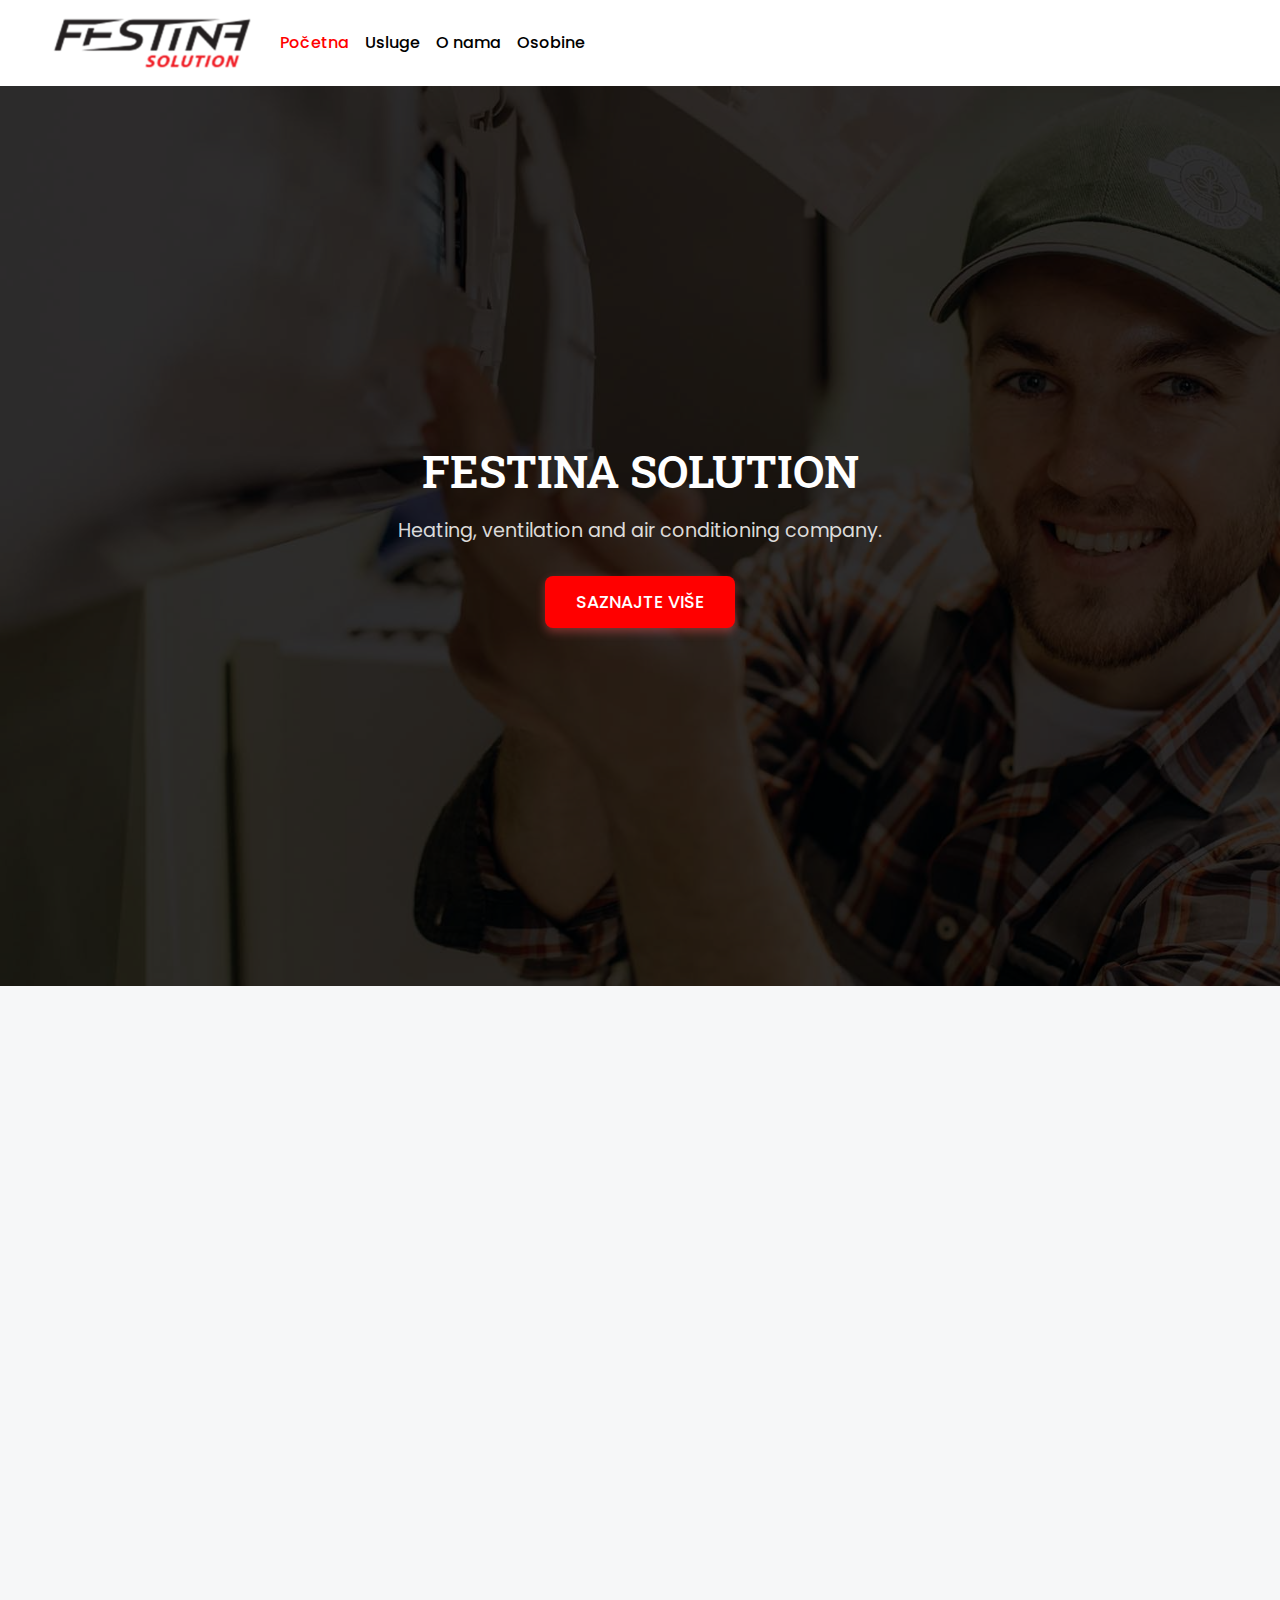
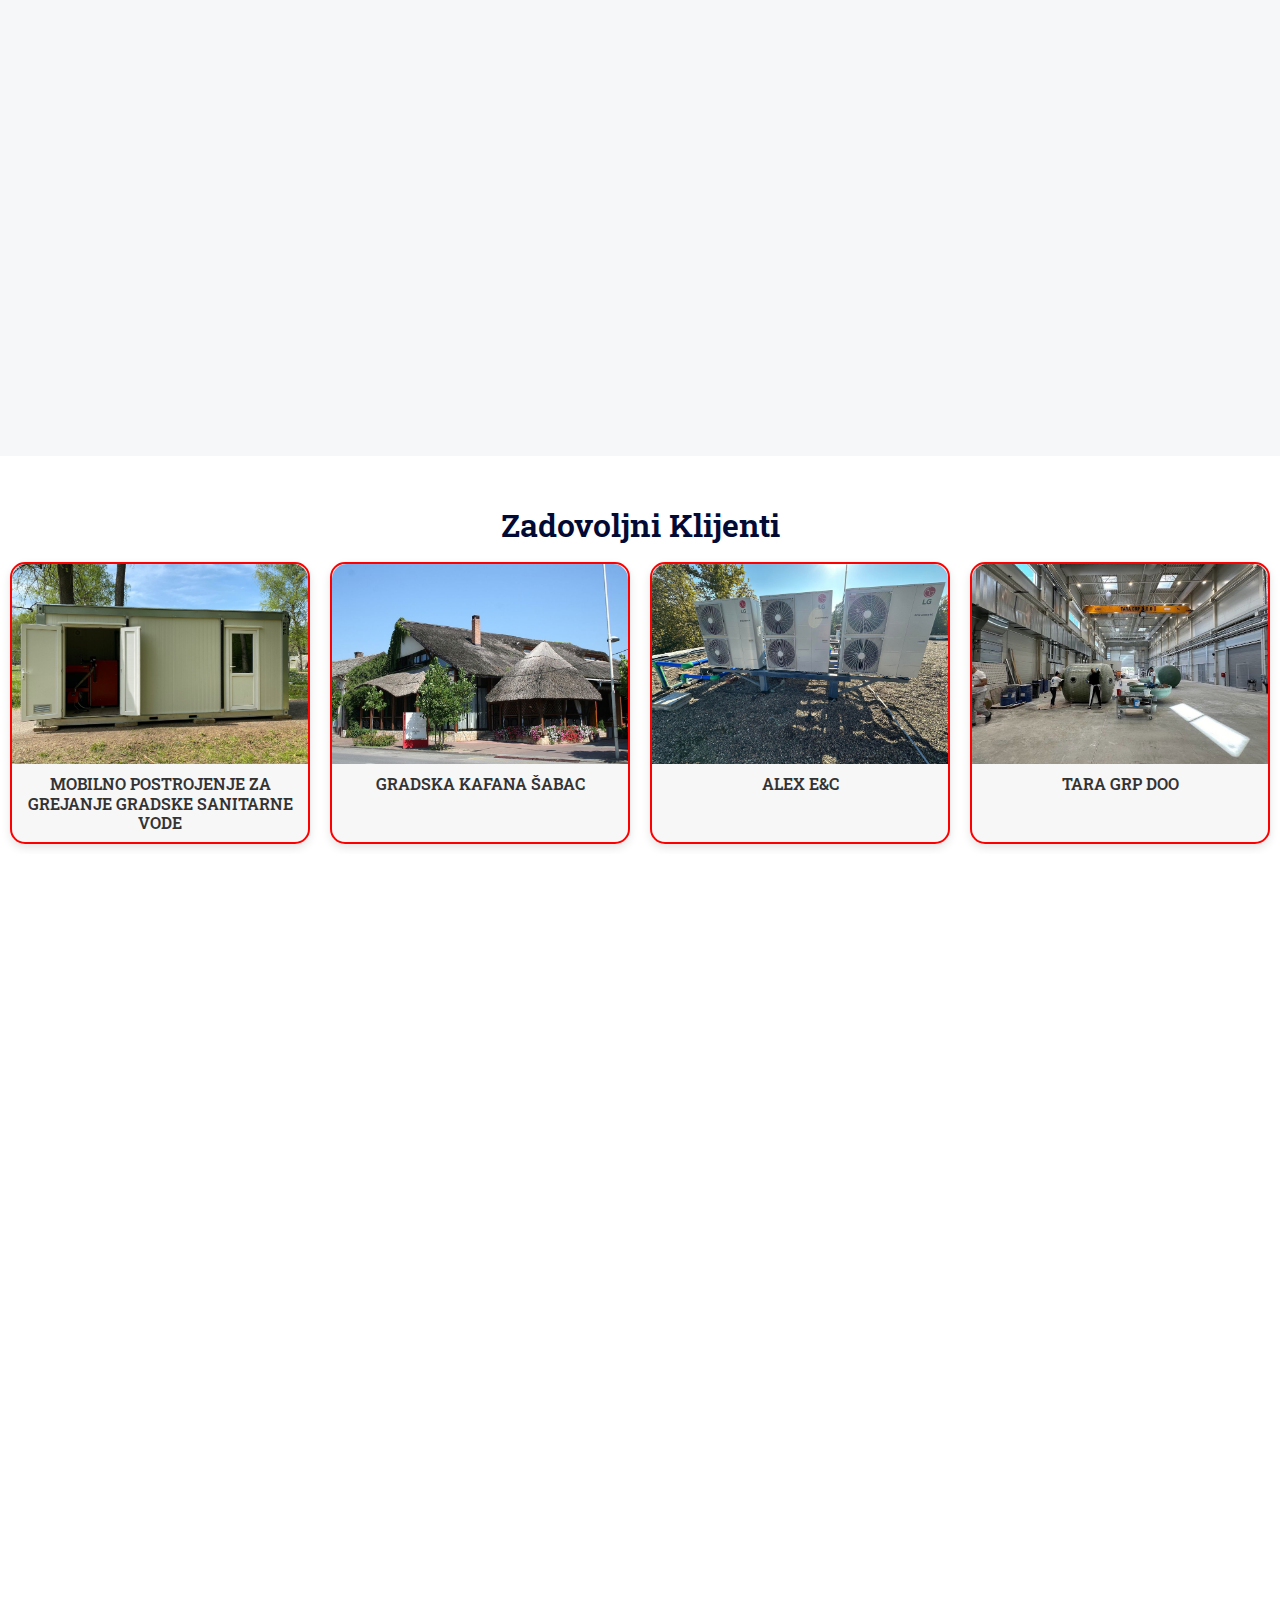
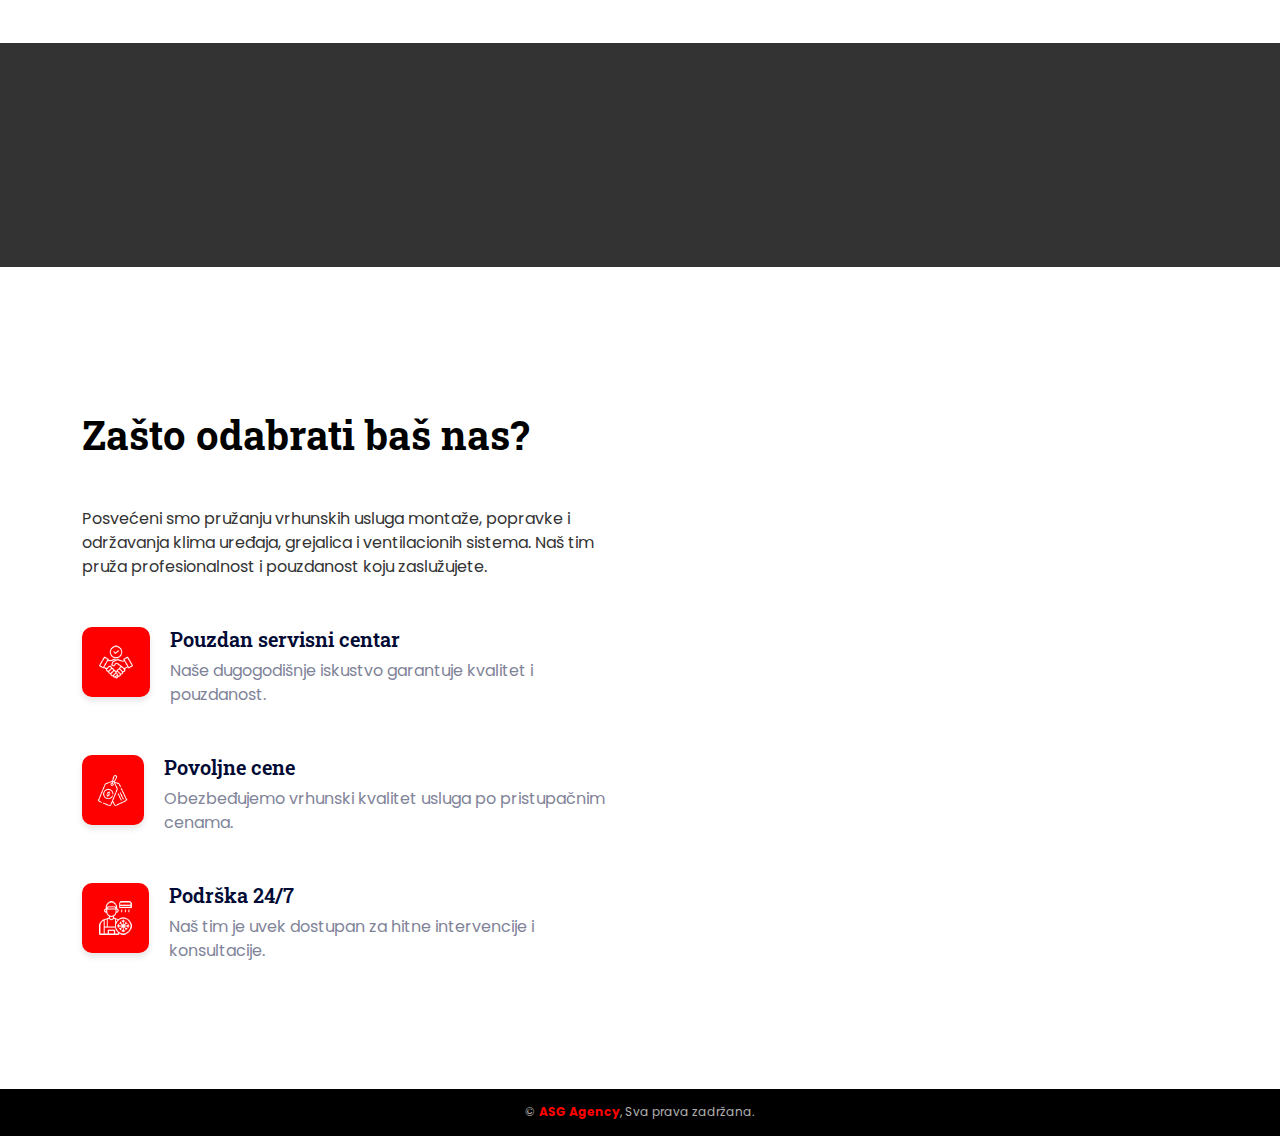
==== index.html @ 416d3323 "Update index.html" ====
<!DOCTYPE html>
<html lang="en">

<head>
    <meta charset="utf-8">
    <title>Festina Solution</title>
    <meta content="width=device-width, initial-scale=1.0" name="viewport">
    <meta content="" name="keywords">
    <meta content="" name="description">

    <!-- Favicon -->
    <link href="img/favicon.ico" rel="icon">

    <!-- Google Web Fonts -->
    <link rel="preconnect" href="https://fonts.googleapis.com">
    <link rel="preconnect" href="https://fonts.gstatic.com" crossorigin>
    <link href="https://fonts.googleapis.com/css2?family=Roboto:wght@400;500;600;700;800;900&display=swap" rel="stylesheet">
    <link href="https://fonts.googleapis.com/css2?family=Roboto+Slab:wght@400;600;800&family=Roboto:wght@400;500;700&display=swap" rel="stylesheet"> 

    <!-- Icon Font Stylesheet -->
    <link href="https://cdnjs.cloudflare.com/ajax/libs/font-awesome/5.10.0/css/all.min.css" rel="stylesheet">
    <link href="https://cdn.jsdelivr.net/npm/bootstrap-icons@1.4.1/font/bootstrap-icons.css" rel="stylesheet">

    <!-- Libraries Stylesheet -->
    <link href="lib/animate/animate.min.css" rel="stylesheet">
    <link href="lib/owlcarousel/assets/owl.carousel.min.css" rel="stylesheet">

    <!-- Customized Bootstrap Stylesheet -->
    <link href="css/bootstrap.min.css" rel="stylesheet">

    <!-- Template Stylesheet -->
    <link href="css/style.css" rel="stylesheet">

    <link rel="stylesheet" href="css/hero.css">

    <link rel="stylesheet" href="css/client.css">

    <link rel="stylesheet" href="css/image-popup.css">
    
</head>

<body>
    <!-- Spinner Start -->
    <div id="spinner" class="show bg-white position-fixed translate-middle w-100 vh-100 top-50 start-50 d-flex align-items-center justify-content-center">
        <div class="spinner-grow text-primary" role="status"></div>
    </div>
    <!-- Spinner End -->

    <!-- Navbar Start -->
    <nav class="navbar navbar-expand-lg bg-white navbar-light sticky-top px-4 px-lg-5">
        <div class="container-fluid">
            <!-- Logotip -->
            <a href="index.html" class="navbar-brand">
                <img src="img/icon/logo.png" alt="Logo">
            </a>
            
            <!-- Dugme za mobilni meni -->
            <button class="navbar-toggler" type="button" data-bs-toggle="collapse" data-bs-target="#navbarCollapse">
                <span class="navbar-toggler-icon"></span>
            </button>
            
            <!-- Navigacija -->
            <div class="collapse navbar-collapse" id="navbarCollapse">
                <ul class="navbar-nav">
                    <li class="nav-item">
                        <a href="index.html" class="nav-link active">Početna</a>
                    </li>
                    <li class="nav-item">
                        <a href="#services" class="nav-link">Usluge</a>
                    </li>
                    <li class="nav-item">
                        <a href="#about" class="nav-link">O nama</a>
                    </li>
                    <li class="nav-item">
                        <a href="#features" class="nav-link">Osobine</a>
                    </li>
                </ul>
            </div>
        </div>
    </nav>
    
    
    
    <!-- Navbar End -->


    <section class="hero">
        <div class="overlay"></div>
        <div class="hero-content">
            <h1 class="animated slideInDown">
                FESTINA SOLUTION
            </h1>
            <p class="animated slideInDown">
                Heating, ventilation and air conditioning company.
            </p>
            <a href="#about" class="btn animated slideInDown">Saznajte više</a>
        </div>
    </section>

    <section id="services" class="py-5 bg-light">

        <!-- Service Start -->
        <div class="container-xxl py-5">
            <div class="container">
                <div class="text-center mx-auto wow fadeInUp" data-wow-delay="0.1s" style="max-width: 500px;">
                    <h1 class="display-6 mb-5">Nudimo profesionalne usluge grejanja i hlađenja</h1>
                </div>
                <div class="row g-4 justify-content-center">
                    <div class="col-lg-4 col-md-6 wow fadeInUp" data-wow-delay="0.1s">
                        <div class="service-item">
                            <img class="img-fluid" src="img/klimatizacija-ventilacija.jpg" alt="">
                            <div class="d-flex align-items-center bg-light">
                                <div class="service-icon flex-shrink-0 bg-primary">
                                    <img class="img-fluid" src="img/icon/icon-01-light.png" alt="">
                                </div>
                                <a class="h4 mx-4 mb-0" href="usluge/grejanjeKlimatizacija/index.html">Klimatizacija, Grejanje i Ventilacija</a>
                            </div>
                        </div>
                    </div>
                    <div class="col-lg-4 col-md-6 wow fadeInUp" data-wow-delay="0.3s">
                        <div class="service-item">
                            <img class="img-fluid" src="img/voda-i-kanalizacija.jpg" alt="">
                            <div class="d-flex align-items-center bg-light">
                                <div class="service-icon flex-shrink-0 bg-primary">
                                    <img class="img-fluid" src="img/icon/icon-04-light.png" alt="">
                                </div>
                                <a class="h4 mx-4 mb-0" href="usluge/vodaKanalizacija/index.html">Voda i Kanalizacija</a>
                            </div>
                        </div>
                    </div>
                    <div class="col-lg-4 col-md-6 wow fadeInUp" data-wow-delay="0.5s">
                        <div class="service-item">
                            <img class="img-fluid" src="img/service-3.jpg" alt="">
                            <div class="d-flex align-items-center bg-light">
                                <div class="service-icon flex-shrink-0 bg-primary">
                                    <img class="img-fluid" src="img/icon/icon-03-light.png" alt="">
                                </div>
                                <a class="h4 mx-4 mb-0" href="usluge/prodajaUgradnjaKlima/index.html">Prodaja i Ugradnja Klima Uredjaja</a>
                            </div>
                        </div>
                    </div>
                    <div class="col-lg-4 col-md-6 wow fadeInUp" data-wow-delay="0.1s">
                        <div class="service-item">
                            <img class="img-fluid" src="img/kernovanje-rupa.jpg" alt="">
                            <div class="d-flex align-items-center bg-light">
                                <div class="service-icon flex-shrink-0 bg-primary">
                                    <img class="img-fluid" src="img/icon/icon-06-light.png" alt="">
                                </div>
                                <a class="h4 mx-4 mb-0" href="usluge/kernovanjeRupa/index.html">Kernovanje Rupa</a>
                            </div>
                        </div>
                    </div>
                    <div class="col-lg-4 col-md-6 wow fadeInUp" data-wow-delay="0.3s">
                        <div class="service-item">
                            <img class="img-fluid" src="img/secenje-betona.jpg" alt="">
                            <div class="d-flex align-items-center bg-light">
                                <div class="service-icon flex-shrink-0 bg-primary">
                                    <img class="img-fluid" src="img/icon/icon-06-light.png" alt="">
                                </div>
                                <a class="h4 mx-4 mb-0" href="usluge/secenjeBetona/index.html">Sečenje Betona</a>
                            </div>
                        </div>
                    </div>
                    <div class="col-lg-4 col-md-6 wow fadeInUp" data-wow-delay="0.5s">
                        <div class="service-item">
                            <img class="img-fluid" src="img/service-6.jpg" alt="">
                            <div class="d-flex align-items-center bg-light">
                                <div class="service-icon flex-shrink-0 bg-primary">
                                    <img class="img-fluid" src="img/icon/icon-05-light.png" alt="">
                                </div>
                                <a class="h4 mx-4 mb-0" href="usluge/servisiPopravke/index.html">Servisi i Popravke</a>
                            </div>
                        </div>
                    </div>
                </div>
            </div>
        </div>
    </section>
    
        <!-- Service End -->


     <!-- Zadovoljni Klijenti - Horizontalni Scroll -->
<section class="client-section">
    <h2 class="client-title">Zadovoljni Klijenti</h2>
    <div class="client-container">
        <div class="client-list">
            <div class="client-card">
                <img src="img/gr-vode.jpg" class="img-fluid" alt="Klijent 1">
                <h5>MOBILNO POSTROJENJE ZA GREJANJE GRADSKE SANITARNE VODE</h5>
                <div class="image-slider-popup">
                    <img src=" img/gr-vode.jpg">
                    <img src=" img/gr-vode-1.jpg">
                    <img src=" img/gr-vode-2.jpg">
                    <img src=" img/gr-vode-3.jpg">
                </div>
            </div>
            <div class="client-card">
                <img src="img/kafana-sabac.jpg" class="img-fluid" alt="Klijent 1">
                <h5>GRADSKA KAFANA ŠABAC</h5>
                <div class="image-slider-popup">
                    <img src=" img/kafana-sabac.jpg">
                    <img src=" img/kafana-sabac-1.jpg">
                    <img src=" img/kafana-sabac-2.jpg">
                    <img src=" img/kafana-sabac-3.jpg">
                </div>
            </div>
            <div class="client-card">
                <img src="img/alex-ec.jpg" class="img-fluid" alt="Klijent 1">
                <h5>ALEX E&C</h5>
                <div class="image-slider-popup">
                    <img src=" img/alex-ec.jpg">
                    <img src=" img/alex-gc-1.jpg">
                    <img src=" img/alex-gc-2.jpg">
                    <img src=" img/alex-gc-3.jpg">
                    <img src=" img/alex-gc-4.jpg">
                </div>
            </div>
            <div class="client-card">
                <img src="img/tara-grp.jpg" class="img-fluid" alt="Klijent 1">
                <h5>TARA GRP DOO</h5>
                <div class="image-slider-popup">
                    <img src=" img/tara-grp.jpg">
                    <img src=" img/tara-grp-1.jpg">
                    <img src=" img/tara-grp-2.jpg">
                    <img src=" img/tara-grp-3.jpg">
                    <img src=" img/tara-grp-4.jpg">
                </div>
            </div>
            <div class="client-card">
                <img src=" klijenti/img/pingvinarijum.jpg" class="img-fluid" alt="Klijent 1">
                <h5>PINGVINARIJUM BEO ZOO VRT</h5>
                <div class="image-slider-popup">
                    <img src=" img/pingvinarijum.jpg">
                    <img src=" img/pingvinarijum-1.jpg">
                    <img src=" img/pingvinarijum-2.jpg">
                    <img src=" img/pingvinarijum-3.jpg">
                </div>
            </div>
            <div class="client-card">
                <img src=" klijenti/img/bazen-lajkovac.jpg" class="img-fluid" alt="Klijent 2">
                <h5>BAZEN LAJKOVAC</h5>
                <div class="image-slider-popup">
                    <img src=" img/bazen-lajkovac.jpg">
                </div>
            </div>
            <div class="client-card">
                <img src=" klijenti/img/alpros.jpg" class="img-fluid" alt="Klijent 3">
                <h5>ALPROS STAMBENI KOMPLEKS</h5>
                <div class="image-slider-popup">
                    <img src=" img/alpros.jpg">
                </div>
            </div>
            <div class="client-card">
                <img src=" klijenti/img/ugostitelji.jpg" class="img-fluid" alt="Klijent 4">
                <h5>VENTILACIJA UGOSTITELJSKIH OBJEKATA</h5>
                <div class="image-slider-popup">
                    <img src=" img/ugostitelji.jpg">
                </div>
            </div>
            <div class="client-card">
                <img src=" klijenti/img/prihvatni-centar.jpg" class="img-fluid" alt="Klijent 5">
                <h5>PRIHVATNI CENTAR BANJA KOVILJAČA</h5>
                <div class="image-slider-popup">
                    <img src=" img/prihvatni-centar.jpg">
                    <img src=" img/prihvatni-centar-1.jpg">
                    <img src=" img/prihvatni-centar-2.jpg">
                </div>
            </div>
            <div class="client-card">
                <img src="img/milan-munjas.jpg" class="img-fluid" alt="Klijent 6">
                <h5>OŠ "MILAN MUNJAS" UB</h5>
                <div class="image-slider-popup">
                    <img src=" img/milan-munjas.jpg">
                    <img src=" img/milan-munjas-1.jpg">
                    <img src=" img/milan-munjas-2.jpg">
                    <img src=" img/milan-munjas-3.jpg">
                </div>
            </div>
            <div class="client-card">
                <img src=" klijenti/img/kosutnjak.jpg" class="img-fluid" alt="Klijent 7">
                <h5>OTVORENO PLIVALIŠTE KOŠUTNJAK</h5>
                <div class="image-slider-popup">
                    <img src=" img/kosutnjak.jpg">
                    <img src=" img/kosutnjak-1.jpg">
                    <img src=" img/kosutnjak-2.jpg">
                    <img src=" img/kosutnjak-3.jpg">
                </div>
            </div>
        </div>
    </div>
</section>

    


    <section id="about" class="py-5">
    <!-- About Start -->
    <div class="container-xxl py-5">
        <div class="container">
            <div class="row g-5 align-items-center">
                <div class="col-lg-6 wow fadeInUp" data-wow-delay="0.5s">
                    <div class="h-100">
                        <h1 class="display-6 mb-5">Dobrodošli u Festina Solution</h1>
                        <div class="row g-4 mb-4">
                            <div class="col-sm-6">
                                <div class="d-flex align-items-center">
                                    <img class="flex-shrink-0 me-3" src="img/icon/icon-07-primary.png" alt="">
                                    <h5 class="mb-0">Stručni tehničari</h5>
                                </div>
                            </div>
                            <div class="col-sm-6">
                                <div class="d-flex align-items-center">
                                    <img class="flex-shrink-0 me-3" src="img/icon/icon-09-primary.png" alt="">
                                    <h5 class="mb-0">Najbolji kvalitet usluga</h5>
                                </div>
                            </div>
                        </div>
                        <p class="mb-4">Sa dugogodišnjim iskustvom i stručnim timom, garantujemo vrhunsku uslugu montaže, popravke i održavanja klima uređaja, grejalica i ventilacionih sistema za vaše potrebe.</p>
                        <div class="border-top mt-4 pt-4">
                            <div class="row">
                                <div class="col-sm-6">
                                    <div class="d-flex align-items-center">
                                        <div class="btn-square">
                                            <i class="fa fa-phone-alt text-white"></i>
                                        </div>
                                        <h5 class="mb-0">+381 64131216545</h5>
                                    </div>
                                </div>
                                <div class="col-sm-6">
                                    <div class="d-flex align-items-center">
                                        <div class="btn-square">
                                            <i class="fa fa-envelope text-white"></i>
                                        </div>
                                        <h5 class="mb-0">festina@gmail.com</h5>
                                    </div>
                                </div>
                            </div>
                        </div>
                        
                        
                        
                    </div>
                </div>
                <div class="col-lg-6">
                    <div class="row g-3">
                        <div class="col-6 text-end">
                            <img class="img-fluid w-75 wow zoomIn" data-wow-delay="0.1s" src="img/about-1.jpg" style="margin-top: 25%;">
                        </div>
                        <div class="col-6 text-start">
                            <img class="img-fluid w-100 wow zoomIn" data-wow-delay="0.3s" src="img/about-2.jpg">
                        </div>
                        <div class="col-6 text-end">
                            <img class="img-fluid w-50 wow zoomIn" data-wow-delay="0.5s" src="img/about-3.jpg">
                        </div>
                        <div class="col-6 text-start">
                            <img class="img-fluid w-75 wow zoomIn" data-wow-delay="0.7s" src="img/about-4.jpg">
                        </div>
                    </div>
                </div>
            </div>
        </div>
    </div>
    </section>
    <!-- About End -->


    <!-- Facts Start -->
    <div class="container-fluid facts my-5 py-5" data-parallax="scroll" data-image-src="img/carousel-1.jpg">
        <div class="container py-5">
            <div class="row g-5">
                <div class="col-sm-6 col-lg-3 wow fadeIn" data-wow-delay="0.1s">
                    <h1 class="display-4 text-white" data-toggle="counter-up">500</h1>
                    <span class="text-primary">Zadovoljnih klijenata</span>
                </div>
                <div class="col-sm-6 col-lg-3 wow fadeIn" data-wow-delay="0.3s">
                    <h1 class="display-4 text-white" data-toggle="counter-up">800 </h1>
                    <span class="text-primary">Uspešno završenih projekata</span>
                </div>
                <div class="col-sm-6 col-lg-3 wow fadeIn" data-wow-delay="0.5s">
                    <h1 class="display-4 text-white" data-toggle="counter-up">15</h1>
                    <span class="text-primary">Godina iskustva</span>
                </div>
                <div class="col-sm-6 col-lg-3 wow fadeIn" data-wow-delay="0.7s">
                    <h1 class="display-4 text-white" data-toggle="counter-up">20</h1>
                    <span class="text-primary">Članova tima</span>
                </div>
            </div>
        </div>
    </div>
    
    <!-- Facts End -->

    <section id="features" class="py-5">

    <!-- Features Start -->
    <div class="container-xxl py-5">
        <div class="container">
            <div class="row g-5">
                <div class="col-lg-6">
                    <h1 id="why-choose-title" class="display-6 mb-5">Zašto odabrati baš nas?</h1>
                    <p class="mb-5">Posvećeni smo pružanju vrhunskih usluga montaže, popravke i održavanja klima uređaja, grejalica i ventilacionih sistema. Naš tim pruža profesionalnost i pouzdanost koju zaslužujete.</p>
                    <div class="d-flex mb-5">
                        <div class="btn-square-custom">
                            <img src="img/icon/icon-08-light.png" alt="">
                        </div>
                        <div>
                            <h5>Pouzdan servisni centar</h5>
                            <span>Naše dugogodišnje iskustvo garantuje kvalitet i pouzdanost.</span>
                        </div>
                    </div>
                    <div class="d-flex mb-5">
                        <div class="btn-square-custom">
                            <img src="img/icon/icon-10-light.png" alt="">
                        </div>
                        <div>
                            <h5>Povoljne cene</h5>
                            <span>Obezbeđujemo vrhunski kvalitet usluga po pristupačnim cenama.</span>
                        </div>
                    </div>
                    <div class="d-flex">
                        <div class="btn-square-custom">
                            <img src="img/icon/icon-06-light.png" alt="">
                        </div>
                        <div>
                            <h5>Podrška 24/7</h5>
                            <span>Naš tim je uvek dostupan za hitne intervencije i konsultacije.</span>
                        </div>
                    </div>
                    
                    
                </div>
                <div class="col-lg-6 wow fadeInUp" data-wow-delay="0.5s">
                    <div class="position-relative rounded overflow-hidden h-100" style="min-height: 400px;">
                        <img class="position-absolute w-100 h-100" src="img/feature.jpg" alt="" style="object-fit: cover;">
                    </div>
                </div>
            </div>
        </div>
    </div>
</section>

    
    <!-- Features End -->

    


    

    <!-- Footer Start -->
    <div class="footer">
        <div class="copyright">
            <span>&copy; <a href="#">ASG Agency</a>, Sva prava zadržana.</span>
        </div>
    </div>
    
    

   
    
    
    
    <!-- Footer End -->

    <!-- JavaScript Libraries -->
    <script src="https://code.jquery.com/jquery-3.4.1.min.js"></script>
    <script src="https://cdn.jsdelivr.net/npm/bootstrap@5.0.0/dist/js/bootstrap.bundle.min.js"></script>
    <script src="lib/wow/wow.min.js"></script>
    <script src="lib/easing/easing.min.js"></script>
    <script src="lib/waypoints/waypoints.min.js"></script>
    <script src="lib/owlcarousel/owl.carousel.min.js"></script>
    <script src="lib/counterup/counterup.min.js"></script>
    <script src="lib/parallax/parallax.min.js"></script>

    <!-- Template Javascript -->
    <script src="js/main.js"></script>
    <script src="js/client.js"></script>
    <script src="js/image-popup.js"></script>
</body>

</html>
---- css/style.css ----
/********** Template CSS **********/
:root {
    --primary: #FF0000;
    /* Crvena iz logotipa */
    --secondary: #000000;
    /* Crna iz logotipa */
    --light: #F7F7F7;
    /* Svetlo siva za kontrast */
    --dark: #333333;
    /* Tamno siva za pozadine */
}

html {
    scroll-behavior: smooth;
}



.back-to-top {
    position: fixed;
    display: none;
    right: 30px;
    bottom: 30px;
    z-index: 99;
}


/*** Spinner ***/
#spinner {
    opacity: 0;
    visibility: hidden;
    transition: opacity .5s ease-out, visibility 0s linear .5s;
    z-index: 99999;
}

#spinner.show {
    transition: opacity .5s ease-out, visibility 0s linear 0s;
    visibility: visible;
    opacity: 1;
}


/*** Button ***/
.btn {
    transition: all 0.3s ease-in-out;
    font-weight: 500;
    /* Umerena težina fonta */
    text-transform: uppercase;
    /* Sva slova velika za profesionalni izgled */
    padding: 10px 20px;
    border-radius: 5px;
    /* Blago zaobljeni uglovi */
}

.btn.btn-primary {
    background-color: #FF0000;
    color: #FFFFFF;
    border: 2px solid #FF0000;
}

.btn.btn-primary:hover {
    background-color: #333333;
    color: #FFFFFF;
    border: 2px solid #333333;
}



/*** Navbar ***/
.navbar {
    background-color: white !important;
    /* Crna boja pozadine */
    color: #FFFFFF;
    /* Bela boja teksta */
}

.navbar .navbar-brand img {
    max-height: 60px;
}
.navbar-nav{
    float: right;
}

.navbar .navbar-nav .nav-link {
    color: black;
    /* Bela boja linkova */
    font-weight: 500;
    transition: color 0.3s ease-in-out;
}

.navbar .navbar-nav .nav-link:hover,
.navbar .navbar-nav .nav-link.active {
    color: var(--primary);
}

.navbar-toggler {
    background-color: var(--primary);
    border: none;
}

.navbar-toggler-icon {
    background-image: url("data:image/svg+xml;charset=utf8,%3Csvg xmlns='http://www.w3.org/2000/svg' viewBox='0 0 30 30'%3E%3Cpath stroke='rgba%281, 1, 1, 1%29' stroke-width='2' d='M4 7h22M4 15h22M4 23h22'/%3E%3C/svg%3E");
}


@media (max-width: 991.98px) {
    .navbar .navbar-brand img {
        max-height: 45px;
    }

    .navbar .navbar-nav {
        margin-top: 20px;
        margin-bottom: 15px;
    }

    .navbar .nav-item .dropdown-menu {
        padding-left: 30px;
    }
}

@media (min-width: 992px) {
    .navbar .nav-item .dropdown-menu {
        display: block;
        border: none;
        margin-top: 0;
        top: 150%;
        right: 0;
        opacity: 0;
        visibility: hidden;
        transition: .5s;
    }

    .navbar .nav-item:hover .dropdown-menu {
        top: 100%;
        visibility: visible;
        transition: .5s;
        opacity: 1;
    }
}

/*** Facts ***/
.facts {
    background: rgba(0, 0, 0, 0.8);
}



.facts h1 {
    color: #df0f0f !important;
    /* Belo za brojeve sa prioritetom */
    text-shadow: 2px 2px 5px rgba(0, 0, 0, 0.5);
    /* Suptilna senka */
    font-weight: bold;
}

.facts span {
    color: #dcdcdc !important;
    /* Svetlosiva za opis sa prioritetom */
    font-size: 1.1rem;
    font-weight: 500;
    text-transform: uppercase;
    /* Bolja profesionalnost */
    letter-spacing: 1px;
}



/*** Header ***/











.page-header {
    background: linear-gradient(rgba(1, 10, 53, .8), rgba(1, 10, 53, .8)), url(../img/carousel-1.jpg) center center no-repeat;
    background-size: cover;
}

.page-header .breadcrumb-item a,
.page-header .breadcrumb-item+.breadcrumb-item::before {
    color: var(--light);
}

.page-header .breadcrumb-item a:hover,
.page-header .breadcrumb-item.active {
    color: var(--primary);
}


/*** Service ***/
/* Stilizacija samo za ikonice u ovoj sekciji */
.container-xxl .service-item .service-icon {
    width: 90px;
    height: 90px;
    display: flex;
    align-items: center;
    justify-content: center;
    background-color: #FF0000 !important;
    /* Crvena boja uz "!important" */
    border-radius: 5px;
    /* Blago zaobljeni uglovi */
    transition: background-color 0.3s ease, transform 0.3s ease;
}

.container-xxl .service-item .service-icon:hover {
    background-color: #D00000 !important;
    /* Tamnija crvena na hover uz "!important" */
    transform: scale(1.05);
}

.container-xxl .service-item .service-icon img {
    max-width: 60px;
    max-height: 60px;
}

.service-item img{
    object-fit: cover;
    width: 100%;
    height:250px
}


/*** Testimonial ***/
.animated.pulse {
    animation-duration: 1.5s;
}

.testimonial-left,
.testimonial-right {
    position: relative;
}

.testimonial-left img,
.testimonial-right img {
    position: absolute;
    border-radius: 70px;
}

.testimonial-left img:nth-child(1),
.testimonial-right img:nth-child(3) {
    width: 70px;
    height: 70px;
    top: 10%;
    left: 50%;
    transform: translateX(-50%);
}

.testimonial-left img:nth-child(2),
.testimonial-right img:nth-child(2) {
    width: 60px;
    height: 60px;
    top: 50%;
    left: 10%;
    transform: translateY(-50%);
}

.testimonial-left img:nth-child(3),
.testimonial-right img:nth-child(1) {
    width: 50px;
    height: 50px;
    bottom: 10%;
    right: 10%;
}

.testimonial-carousel .owl-item img {
    width: 100px;
    height: 100px;
    border-radius: 100px;
}

.testimonial-carousel .owl-nav {
    margin-top: 30px;
    display: flex;
    justify-content: center;
}

.testimonial-carousel .owl-nav .owl-prev,
.testimonial-carousel .owl-nav .owl-next {
    margin: 0 5px;
    width: 45px;
    height: 45px;
    display: flex;
    align-items: center;
    justify-content: center;
    color: #FFFFFF;
    background: var(--primary);
    border-radius: 45px;
    font-size: 22px;
    transition: .5s;
}

.testimonial-carousel .owl-nav .owl-prev:hover,
.testimonial-carousel .owl-nav .owl-next:hover {
    background: var(--secondary);
}









/*** Footer ***/
.footer {
    background-color: #000000 !important;
    /* Crna pozadina */
    color: #FFFFFF !important;
    /* Bela boja za tekst */
    padding: 10px 0 !important;
    /* Manji padding za smanjenje visine */
    text-align: center !important;
    /* Centriran tekst */
    border-top: none !important;
    /* Uklanjanje linije */
}

.footer .copyright {
    background-color: transparent !important;
    /* Transparentna pozadina */
    color: rgba(255, 255, 255, 0.7) !important;
    /* Svetlija bela za tekst */
    padding: 5px 0 !important;
    /* Minimalan padding */
    margin: 0 !important;
    /* Bez margina */
    font-size: 12px !important;
    /* Manji tekst za kompaktan izgled */
    line-height: 1.4 !important;
    /* Smanjena visina linije */
}

.footer a {
    color: #FF0000 !important;
    /* Crvena boja za linkove */
    text-decoration: none !important;
    /* Bez podvlačenja */
    font-weight: bold !important;
    /* Podebljani tekst */
    transition: color 0.3s ease !important;
    /* Efekat prelaza */
}

.footer a:hover {
    color: #FFFFFF !important;
    /* Bela boja na hover */
}







.bg-dark {
    background-color: inherit !important;
    /* Nasleđivanje boje roditelja */
}

.text-center {
    text-align: center !important;
    /* Osiguranje centriranog teksta */
}

.container-fluid {
    max-width: 100% !important;
    padding: 0 !important;
}







/* Glavni naslov */
.display-6 {
    font-weight: bold;
    color: var(--secondary);
    /* Crna boja */
}

/* Sekundarni tekst */
p.mb-4 {
    color: #696969;
    /* Tamnosiva za čitljivost */
    line-height: 1.8;
}

/* Stil za dugmad u sekciji */
.btn-square {
    width: 30px !important;
    height: 30px !important;
    background-color: #FF0000 !important;
    border-radius: 5px !important;
    display: flex !important;
    align-items: center !important;
    justify-content: center !important;
    margin-right: 5px !important;
}



.border-top .btn-square {
    width: 30px;
    height: 30px;
    background-color: #FF0000;
    /* Crvena */
    border-radius: 5px;
    /* Blago zaobljeni uglovi */
    display: flex;
    align-items: center;
    justify-content: center;
    transition: background-color 0.3s ease, transform 0.3s ease;
}




.btn-square:hover {
    background-color: var(--secondary);
    /* Crna na hover */
    transform: scale(1.1);
    /* Lagano povećanje na hover */
}


/* Tekst u sekciji */
h1.text-primary {
    color: var(--primary);
    /* Crvena boja za naslove */
}

.text-secondary {
    color: var(--secondary);
    /* Crna boja za podnaslove */
}

.text-muted {
    color: #6c757d;
    /* Svetlo siva za opisni tekst */
}



.btn-square-custom {
    width: 70px;
    height: 70px;
    background-color: #FF0000;
    /* Crvena iz logotipa */
    display: flex;
    justify-content: center;
    align-items: center;
    border-radius: 10px;
    /* Blago zaobljenje */
    box-shadow: 0 4px 6px rgba(0, 0, 0, 0.1);
    /* Suptilna senka */
    transition: all 0.3s ease-in-out;
    /* Efekat prelaza */
}

.btn-square-custom:hover {
    background-color: #333333;
    /* Tamno siva za hover efekat */
    transform: translateY(-5px);
    /* Blago podizanje na hover */
}

.btn-square-custom img {
    max-width: 50%;
    /* Ikonica prilagođena veličini dugmeta */
}

.text-secondary {
    color: #FF0000;
    /* Crvena boja za naslove */
}

.text-muted {
    color: #333333;
    /* Tamno siva za opisni tekst */
}

h1.display-6:not(.why-choose-title) {
    color: #000000;
    /* Boja za druge naslove osim "Zašto odabrati baš nas?" */
}


p.mb-5 {
    color: #333333;
    /* Tamno siva za opisni tekst ispod naslova */
}

.container-xxl {
    margin-bottom: 30px;
}

.d-flex {
    gap: 20px;
    /* Razmak između dugmadi i teksta */
}

#why-choose-title {
    margin-bottom: 40px;
    /* Više prostora ispod naslova */
}




/* Generalni stilovi */
.carousel-caption {
    top: 0;
    left: 0;
    right: 0;
    bottom: 0;
    display: flex;
    align-items: center;
    justify-content: center;
    text-align: center;
    background: rgba(0, 0, 0, 0.8);
    z-index: 1;
}

.carousel-caption h1 {
    color: #FFFFFF;
    font-weight: bold;
    text-shadow: 2px 2px 5px rgba(0, 0, 0, 0.7);
}

.carousel-caption p {
    color: #DDDDDD;
    text-shadow: 1px 1px 3px rgba(0, 0, 0, 0.5);
}

.carousel-caption .btn-primary {
    background-color: #FF0000;
    border-color: #FF0000;
    color: #FFFFFF;
    border-radius: 5px;
    transition: all 0.3s ease-in-out;
}

.carousel-caption .btn-primary:hover {
    background-color: #333333;
    border-color: #333333;
    color: #FFFFFF;
}

.carousel-control-prev-icon,
.carousel-control-next-icon {
    width: 3rem;
    height: 3rem;
    background-color: rgba(0, 0, 0, 0.5);
    border: 3px solid #FF0000;
    border-radius: 50%;
}

.carousel-control-prev-icon:hover,
.carousel-control-next-icon:hover {
    background-color: #FF0000;
    border-color: #333333;
}

.page-header {
    background: linear-gradient(rgba(1, 10, 53, .8), rgba(1, 10, 53, .8)), url(../img/carousel-1.jpg) center center no-repeat;
    background-size: cover;
}

@media (max-width: 768px) {

    /* Okvir za tekst (caption) */
    #header-carousel .carousel-caption {
        position: absolute;
        bottom: 10%;
        /* Niže pozicioniranje okvira */
        left: 50%;
        transform: translateX(-50%);
        max-width: 80%;
        /* Umanjena širina za skladniji prikaz */
        padding: 10px;
        /* Kompaktan padding */
        background: rgba(0, 0, 0, 0.5);
        /* Zatamnjenje za bolju čitljivost */
        border-radius: 6px;
        /* Zaobljeni uglovi */
        text-align: center;
    }

    /* Naslov u caption-u */
    #header-carousel .carousel-caption h1 {
        font-size: 1.2rem;
        /* Prilagođeni manji font za mobilne */
        line-height: 1.3;
        /* Manji razmak između redova */
        color: #ffffff;
        /* Bela boja za kontrast */
        margin-bottom: 8px;
        /* Manji razmak ispod naslova */
    }

    /* Tekst u caption-u */
    #header-carousel .carousel-caption p {
        font-size: 0.85rem;
        /* Smanjen font za mobilne uređaje */
        margin-bottom: 8px;
        color: #dddddd;
        /* Svetlije siva za čitljivost */
    }

    /* Dugme u caption-u */
    #header-carousel .carousel-caption .btn-primary {
        font-size: 0.8rem;
        /* Manje dugme za mobilne */
        padding: 6px 12px;
        /* Kompaktan padding za dugme */
        border-radius: 4px;
        background-color: #FF0000;
        /* Crvena boja */
        color: #fff;
    }

    /* Slike u carousel-u */
    #header-carousel .carousel-item img {
        max-height: 250px;
        /* Niža visina slike za skladniji prikaz */
        object-fit: cover;
        /* Slika uvek prilagođena dimenzijama */
        width: 100%;
    }

    /* Navigacione strelice */
    #header-carousel .carousel-control-prev-icon,
    #header-carousel .carousel-control-next-icon {
        width: 1.5rem;
        /* Manje strelice za mobilne */
        height: 1.5rem;
        background-color: rgba(0, 0, 0, 0.4);
        /* Diskretna pozadina */
        border-radius: 50%;
    }

    /* Hover efekat na strelicama */
    #header-carousel .carousel-control-prev-icon:hover,
    #header-carousel .carousel-control-next-icon:hover {
        background-color: #FF0000;
        /* Crvena boja na hover */
    }
}
---- css/hero.css ----
@import url('https://fonts.googleapis.com/css2?family=Poppins:wght@300;400;600&display=swap');

* {
    margin: 0;
    padding: 0;
    box-sizing: border-box;
}

body {
    font-family: 'Poppins', sans-serif;
}

.hero {
    position: relative;
    width: 100%;
    height: 100vh;
    background: url('../img/carousel-1.jpg') no-repeat center center/cover;
    display: flex;
    align-items: center;
    justify-content: center;
    text-align: center;
    padding: 20px;
}

.hero .overlay {
    position: absolute;
    top: 0;
    left: 0;
    width: 100%;
    height: 100%;
    background: rgba(0, 0, 0, 0.8); /* Zamračena pozadina */
}

.hero-content {
    position: relative;
    z-index: 1;
    max-width: 700px;
}

.hero h1 {
    font-size: 2.8rem;
    font-weight: 600;
    margin-bottom: 20px;
    animation: fadeInDown 1s ease-in-out;
    color: white;
}

.hero p {
    font-size: 1.2rem;
    margin-bottom: 30px;
    color: rgba(255, 255, 255, 0.85);
    animation: fadeInUp 1s ease-in-out;
}

.hero .btn {
    display: inline-block;
    padding: 12px 30px;
    font-size: 1.1rem;
    color: white;
    background: #ff0000;
    border-radius: 8px;
    text-decoration: none;
    transition: 0.3s;
    box-shadow: 0 4px 10px rgba(255, 90, 95, 0.4);
    position: relative;
    overflow: hidden;
    animation: pulseGlow 1s infinite alternate ease-in-out;
}

/* Efekat pulsirajuće svetlosti */
@keyframes pulseGlow {
    0% {
        box-shadow: 0 0 10px rgba(255, 255, 255, 0.5);
    }
    100% {
        box-shadow: 0 0 20px rgba(255, 255, 255, 0.9), 0 0 30px rgba(255, 255, 255, 0.5);
    }
}

.hero .btn:hover {
    background: #e0474c;
    box-shadow: 0 6px 14px rgba(255, 90, 95, 0.6);
}

/* Animacije */
@keyframes fadeInDown {
    from { opacity: 0; transform: translateY(-50px); }
    to { opacity: 1; transform: translateY(0); }
}

@keyframes fadeInUp {
    from { opacity: 0; transform: translateY(50px); }
    to { opacity: 1; transform: translateY(0); }
}
---- css/client.css ----
.client-section {
    padding: 50px 0;
    text-align: center;
    max-width: 100vw;
    overflow: hidden;
    position: relative;
}

.client-container {
    display: flex;
    align-items: center;
    position: relative;
    max-width: 100%;
    margin: auto;
    overflow-x: auto; /* Omogućava horizontalni scroll */
    white-space: nowrap;
    -webkit-overflow-scrolling: touch;
}

/* Sakrivanje skrola na modernim browserima */
.client-container::-webkit-scrollbar {
    display: none;
}

.client-list {
    display: flex;
    gap: 20px;
    padding: 10px;
}

/* Stilizacija kartica */
.client-card {
    display: inline-block;
    width: 300px;
    background-color: var(--light);
    color: var(--dark);
    border-radius: 15px;
    text-align: center;
    transition: transform 0.3s ease-in-out, box-shadow 0.3s ease-in-out;
    box-shadow: 0px 4px 10px rgba(0, 0, 0, 0.1);
    border: 2px solid var(--primary);
}

/* Prilagođavanje slika */
.client-card img {
    width: 100%;
    height: 200px;
    border-top-left-radius: 15px;
    border-top-right-radius: 15px;
    object-fit: cover;
}

/* Stilizacija teksta - omogućava prelamanje ako je predugačak */
.client-card h5 {
    color: var(--dark);
    font-weight: 600;
    font-size: 1rem;
    text-transform: uppercase;
    margin: 10px 0;
    white-space: normal; /* Omogućava prelamanje teksta */
    word-wrap: break-word;
}

/* Hover efekat */
.client-card:hover {
    transform: scale(1.05);
    box-shadow: 0px 6px 15px rgba(0, 0, 0, 0.2);
}

/* Responsivnost za manje ekrane */
@media (max-width: 768px) {
    .client-card {
        width: 280px;
    }
    .client-card img {
        height: 150px;
    }
    .client-card h5 {
        font-size: 0.85rem;
    }
}

@media (max-width: 480px) {
    .client-card {
        width: 280px;
    }
    .client-card img {
        height: 220px;
    }
    .client-card h5 {
        font-size: 0.75rem;
    }
}
---- css/image-popup.css ----
/* Popup pozadina (fullscreen) */
.image-popup {
    position: fixed;
    top: 0;
    left: 0;
    width: 100vw;
    height: 100vh;
    background: rgba(0, 0, 0, 0.8);
    display: flex;
    align-items: center;
    justify-content: center;
    z-index: 10000000;
    opacity: 0;
    visibility: hidden;
    transition: opacity 0.3s ease-in-out;
}

.image-slider-popup{
    display: none;
}

/* Aktivni popup */
.image-popup.active {
    opacity: 1;
    visibility: visible;
}

/* Sadrzaj unutar popupa */
.popup-content {
    position: relative;
    width: 80%;
    max-width: 900px;
    display: flex;
    align-items: center;
    justify-content: center;
    overflow: hidden;
}

/* Slike u slideru */
.popup-content img {
    max-width: 100%;
    max-height: 90vh;
    display: none;
    object-fit: contain;
}

/* Prikazuje aktivnu sliku */
.popup-content img.active {
    display: block;
}

/* Dugme za zatvaranje */
.close-btn {
    position: absolute;
    top: 25px;
    right: 20px;
    font-size: 30px;
    color: white;
    cursor: pointer;
    background: none;
    border: none;
    outline: none;
    font-weight: bold;
    z-index: 10000001;
}

/* Strelice za navigaciju */
.prev-btn, .next-btn {
    position: absolute;
    top: 50%;
    transform: translateY(-50%);
    font-size: 40px;
    color: white;
    cursor: pointer;
    background: none;
    border: none;
    outline: none;
    padding: 10px;
    font-weight: bold;
}

.prev-btn {
    left: 10px;
}

.next-btn {
    right: 10px;
}

/* Responsivnost */
@media (max-width: 768px) {
    .popup-content {
        width: 90%;
    }

    .prev-btn, .next-btn {
        font-size: 30px;
        z-index: 10000001;
    }

    .close-btn {
        font-size: 25px;
        
    }
}
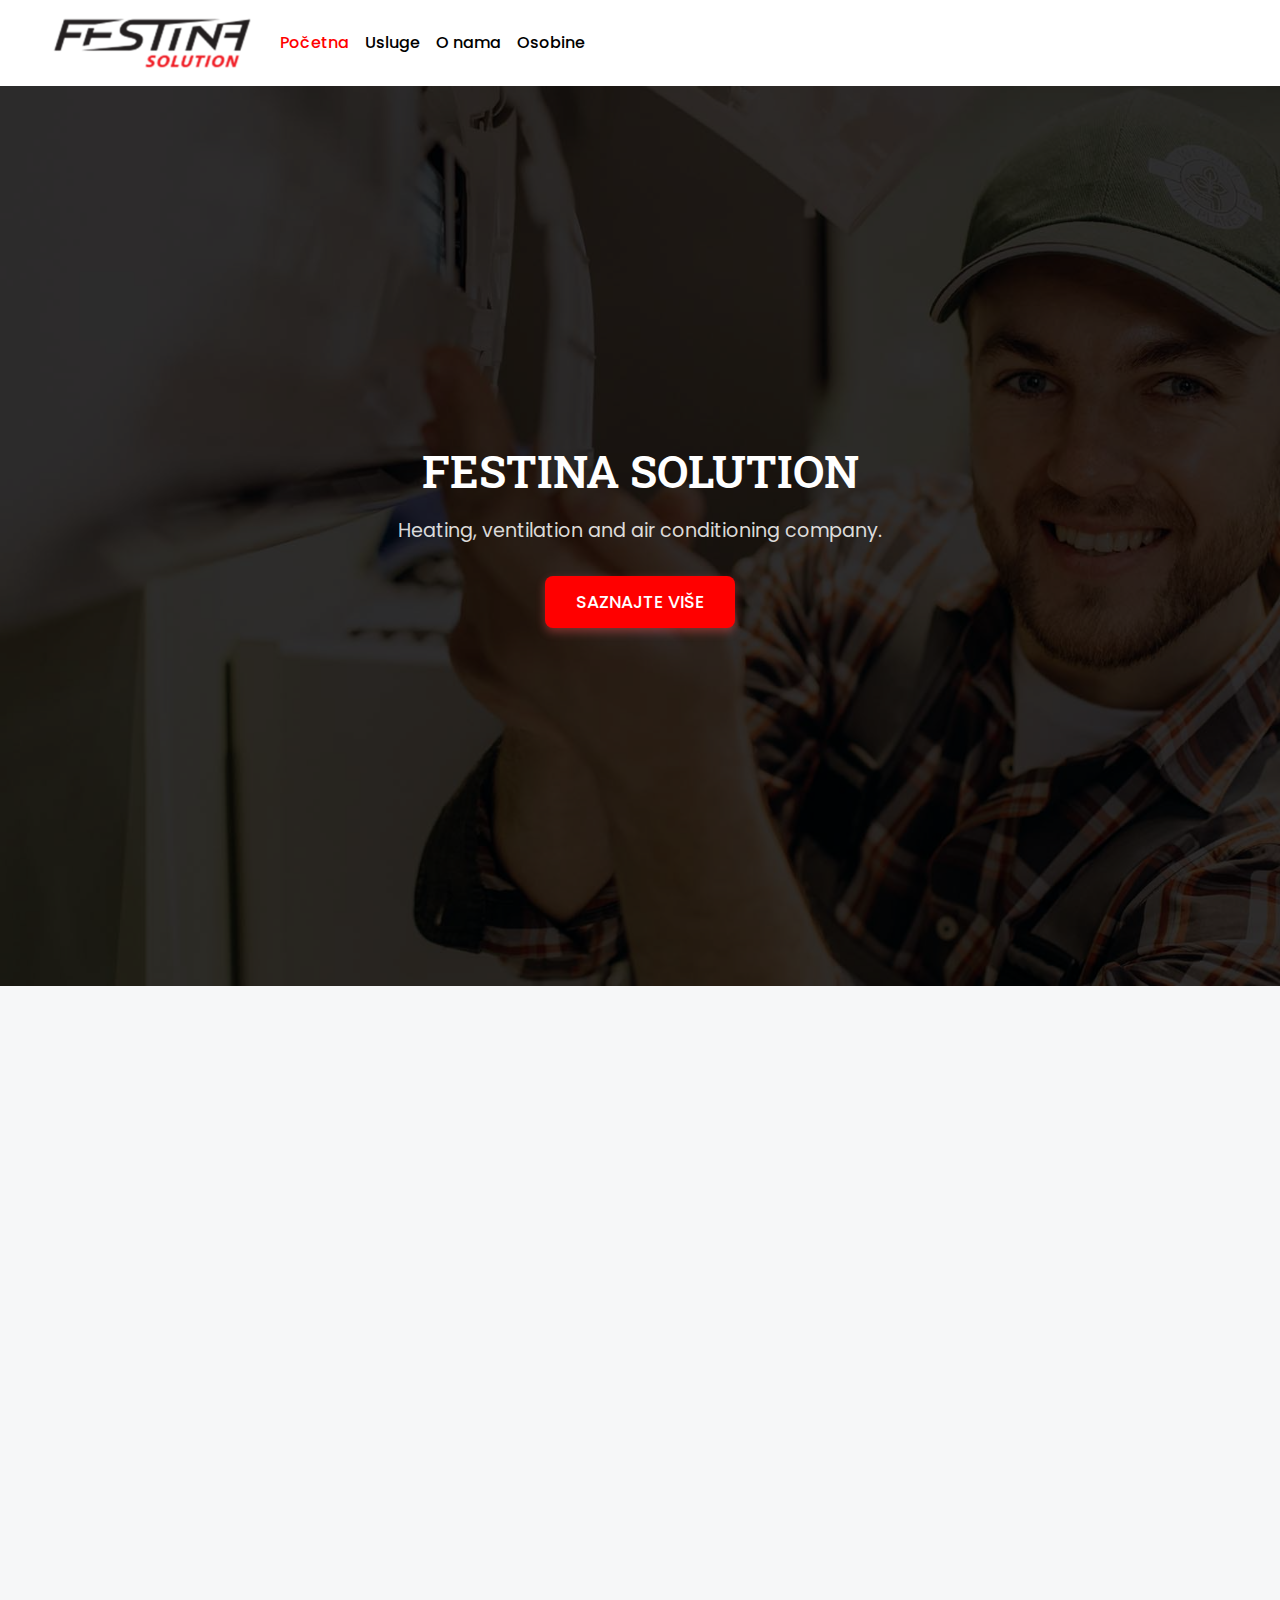
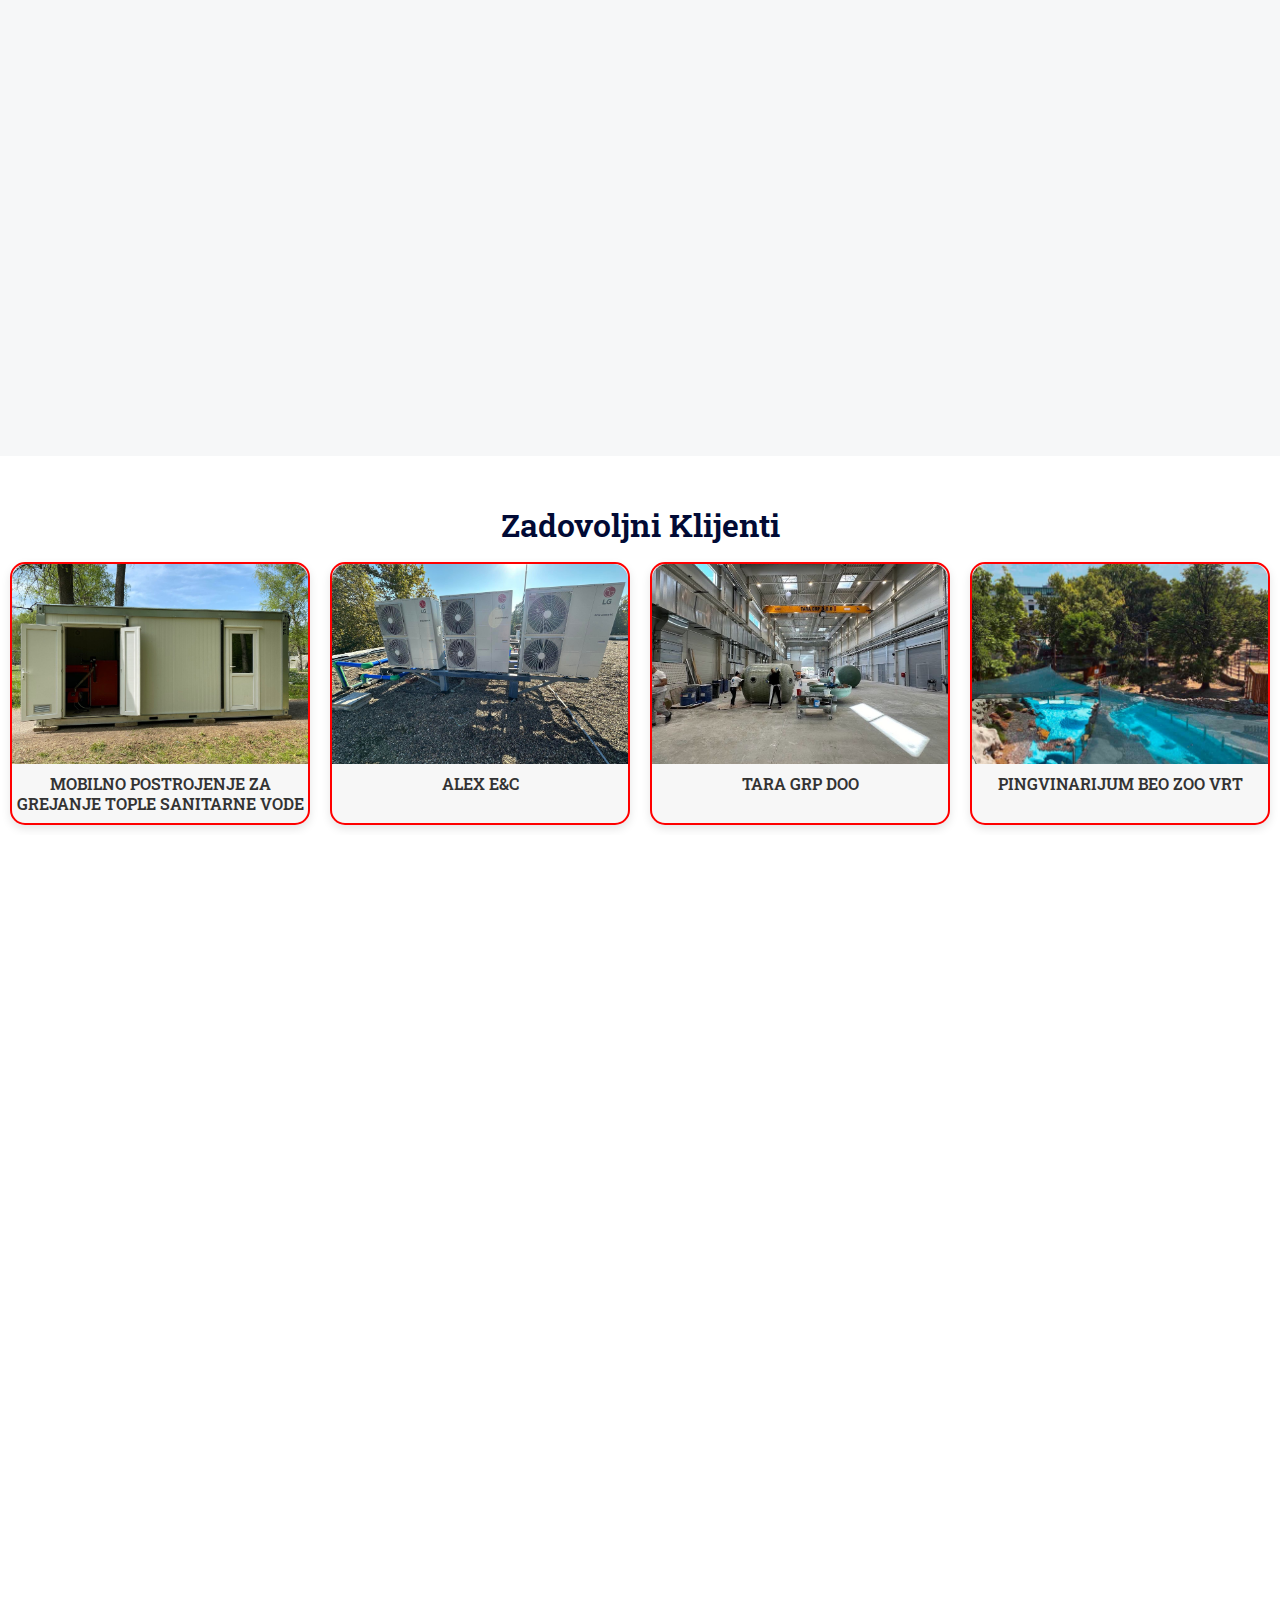
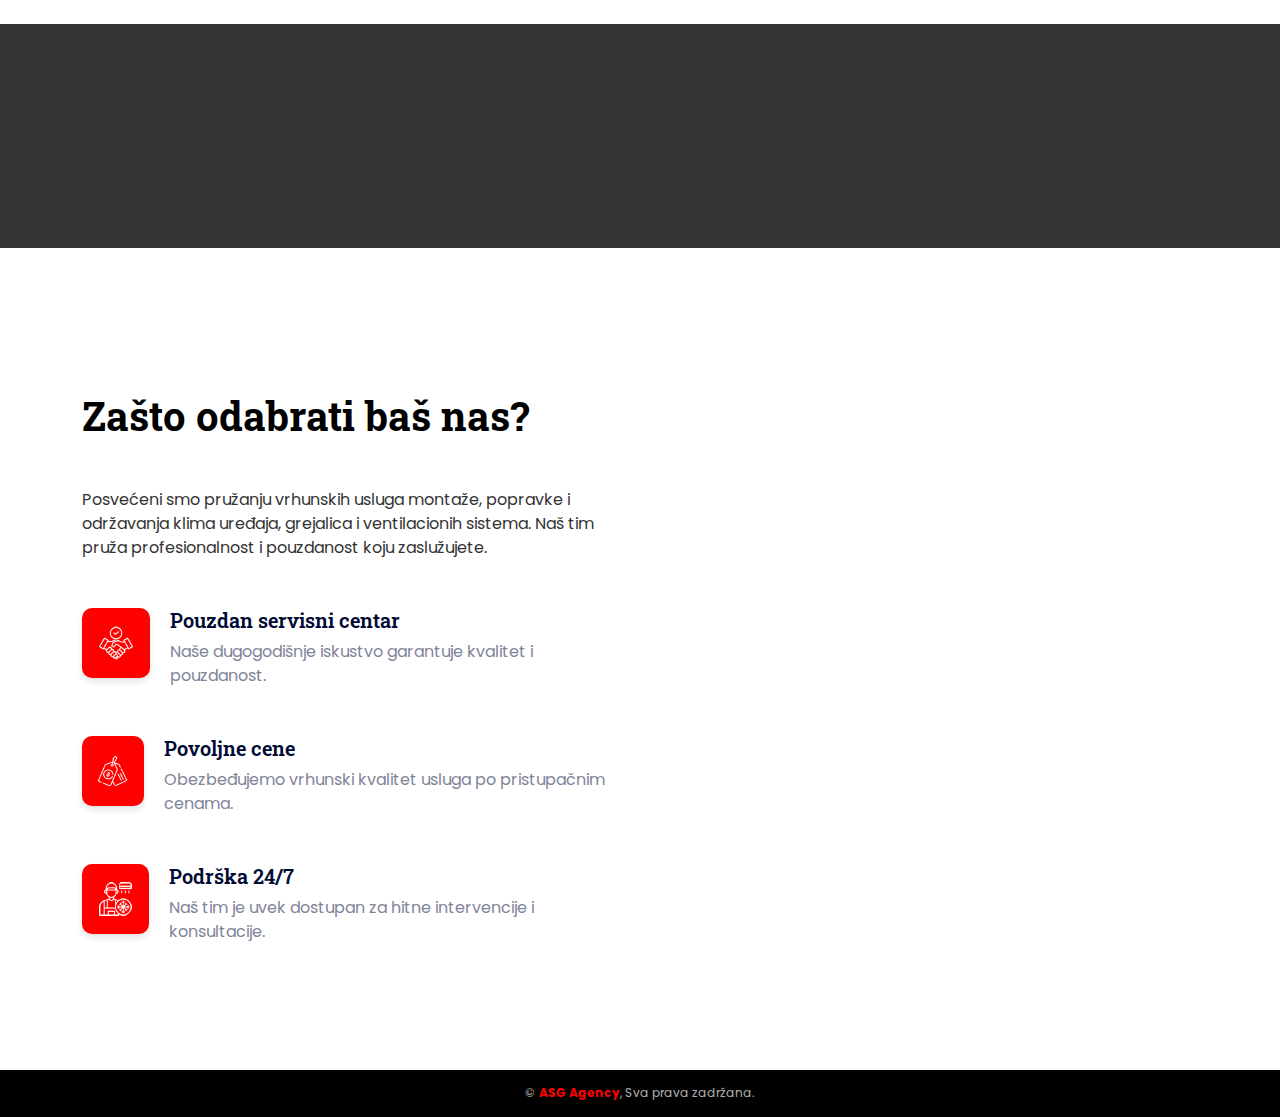
==== commit 3d0f5477: "najnovije" ====
--- a/index.html
+++ b/index.html
@@ -146,18 +146,18 @@
                                 <div class="service-icon flex-shrink-0 bg-primary">
                                     <img class="img-fluid" src="img/icon/icon-06-light.png" alt="">
                                 </div>
-                                <a class="h4 mx-4 mb-0" href="usluge/kernovanjeRupa/index.html">Kernovanje Rupa</a>
+                                <a class="h4 mx-4 mb-0" href="usluge/kernovanjeRupa/index.html">Kernovanje Rupa i Sečenje Betona</a>
                             </div>
                         </div>
                     </div>
                     <div class="col-lg-4 col-md-6 wow fadeInUp" data-wow-delay="0.3s">
                         <div class="service-item">
-                            <img class="img-fluid" src="img/secenje-betona.jpg" alt="">
+                            <img class="img-fluid" src="img/filtracija.jpg" alt="">
                             <div class="d-flex align-items-center bg-light">
                                 <div class="service-icon flex-shrink-0 bg-primary">
                                     <img class="img-fluid" src="img/icon/icon-06-light.png" alt="">
                                 </div>
-                                <a class="h4 mx-4 mb-0" href="usluge/secenjeBetona/index.html">Sečenje Betona</a>
+                                <a class="h4 mx-4 mb-0" href="usluge/filteriVazduha/index.html">Filtracija Vazduha i Vode</a>
                             </div>
                         </div>
                     </div>
@@ -187,22 +187,12 @@
         <div class="client-list">
             <div class="client-card">
                 <img src="img/gr-vode.jpg" class="img-fluid" alt="Klijent 1">
-                <h5>MOBILNO POSTROJENJE ZA GREJANJE GRADSKE SANITARNE VODE</h5>
+                <h5>MOBILNO POSTROJENJE ZA GREJANJE TOPLE SANITARNE VODE</h5>
                 <div class="image-slider-popup">
                     <img src=" img/gr-vode.jpg">
                     <img src=" img/gr-vode-1.jpg">
                     <img src=" img/gr-vode-2.jpg">
                     <img src=" img/gr-vode-3.jpg">
-                </div>
-            </div>
-            <div class="client-card">
-                <img src="img/kafana-sabac.jpg" class="img-fluid" alt="Klijent 1">
-                <h5>GRADSKA KAFANA ŠABAC</h5>
-                <div class="image-slider-popup">
-                    <img src=" img/kafana-sabac.jpg">
-                    <img src=" img/kafana-sabac-1.jpg">
-                    <img src=" img/kafana-sabac-2.jpg">
-                    <img src=" img/kafana-sabac-3.jpg">
                 </div>
             </div>
             <div class="client-card">
@@ -256,6 +246,10 @@
                 <h5>VENTILACIJA UGOSTITELJSKIH OBJEKATA</h5>
                 <div class="image-slider-popup">
                     <img src=" img/ugostitelji.jpg">
+                    <img src="../../klijenti/img/kafana-sabac.jpg">
+                             <img src="../../klijenti/img/kafana-sabac-1.jpg">
+                             <img src="../../klijenti/img/kafana-sabac-2.jpg">
+                             <img src="../../klijenti/img/kafana-sabac-3.jpg">
                 </div>
             </div>
             <div class="client-card">
@@ -324,7 +318,9 @@
                                         <div class="btn-square">
                                             <i class="fa fa-phone-alt text-white"></i>
                                         </div>
-                                        <h5 class="mb-0">+381 64131216545</h5>
+                                        <h5 class="mb-0">
+                                            <a href="tel:+381653089899" class="text-dark text-decoration-none">+381 65 308 9899</a>
+                                        </h5>
                                     </div>
                                 </div>
                                 <div class="col-sm-6">
@@ -332,11 +328,14 @@
                                         <div class="btn-square">
                                             <i class="fa fa-envelope text-white"></i>
                                         </div>
-                                        <h5 class="mb-0">festina@gmail.com</h5>
+                                        <h5 class="mb-0">
+                                            <a href="mailto:office@festina.rs" class="text-dark text-decoration-none">office@festina.rs</a>
+                                        </h5>
                                     </div>
                                 </div>
                             </div>
                         </div>
+                        
                         
                         
                         
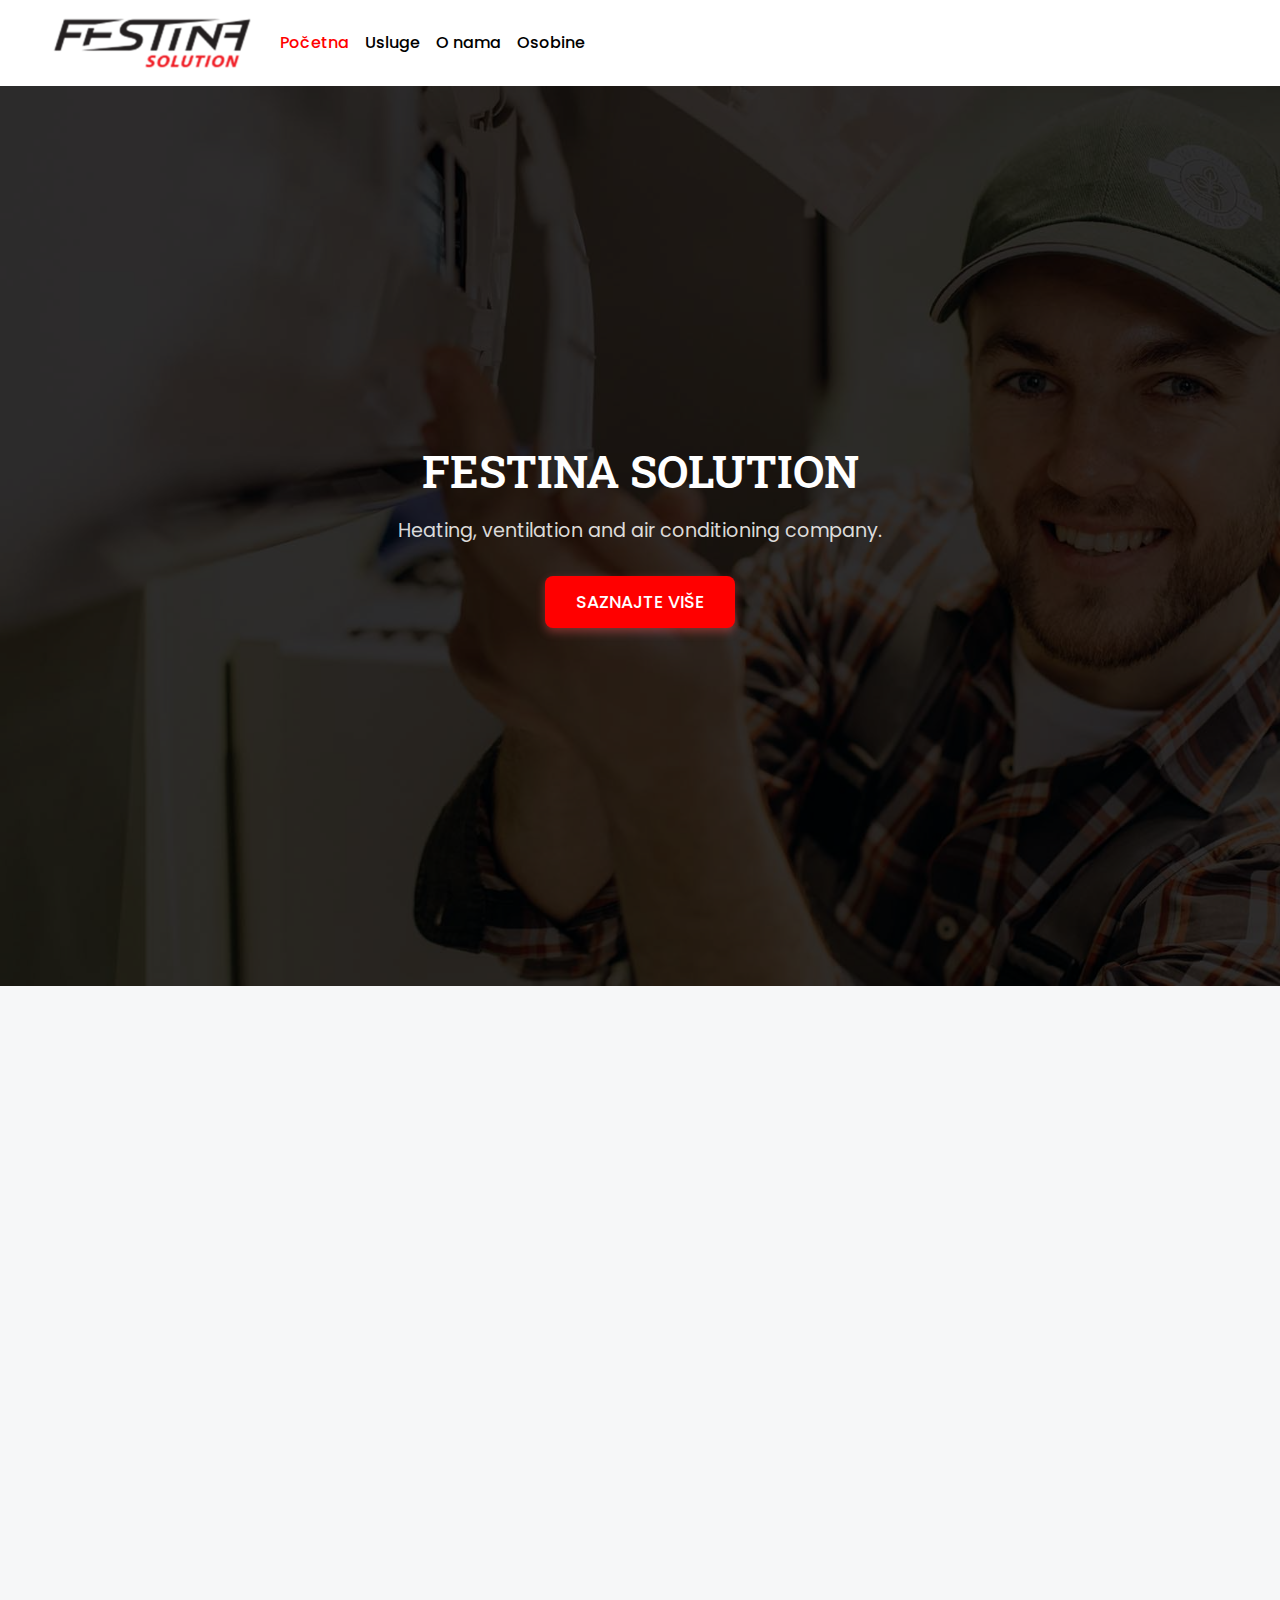
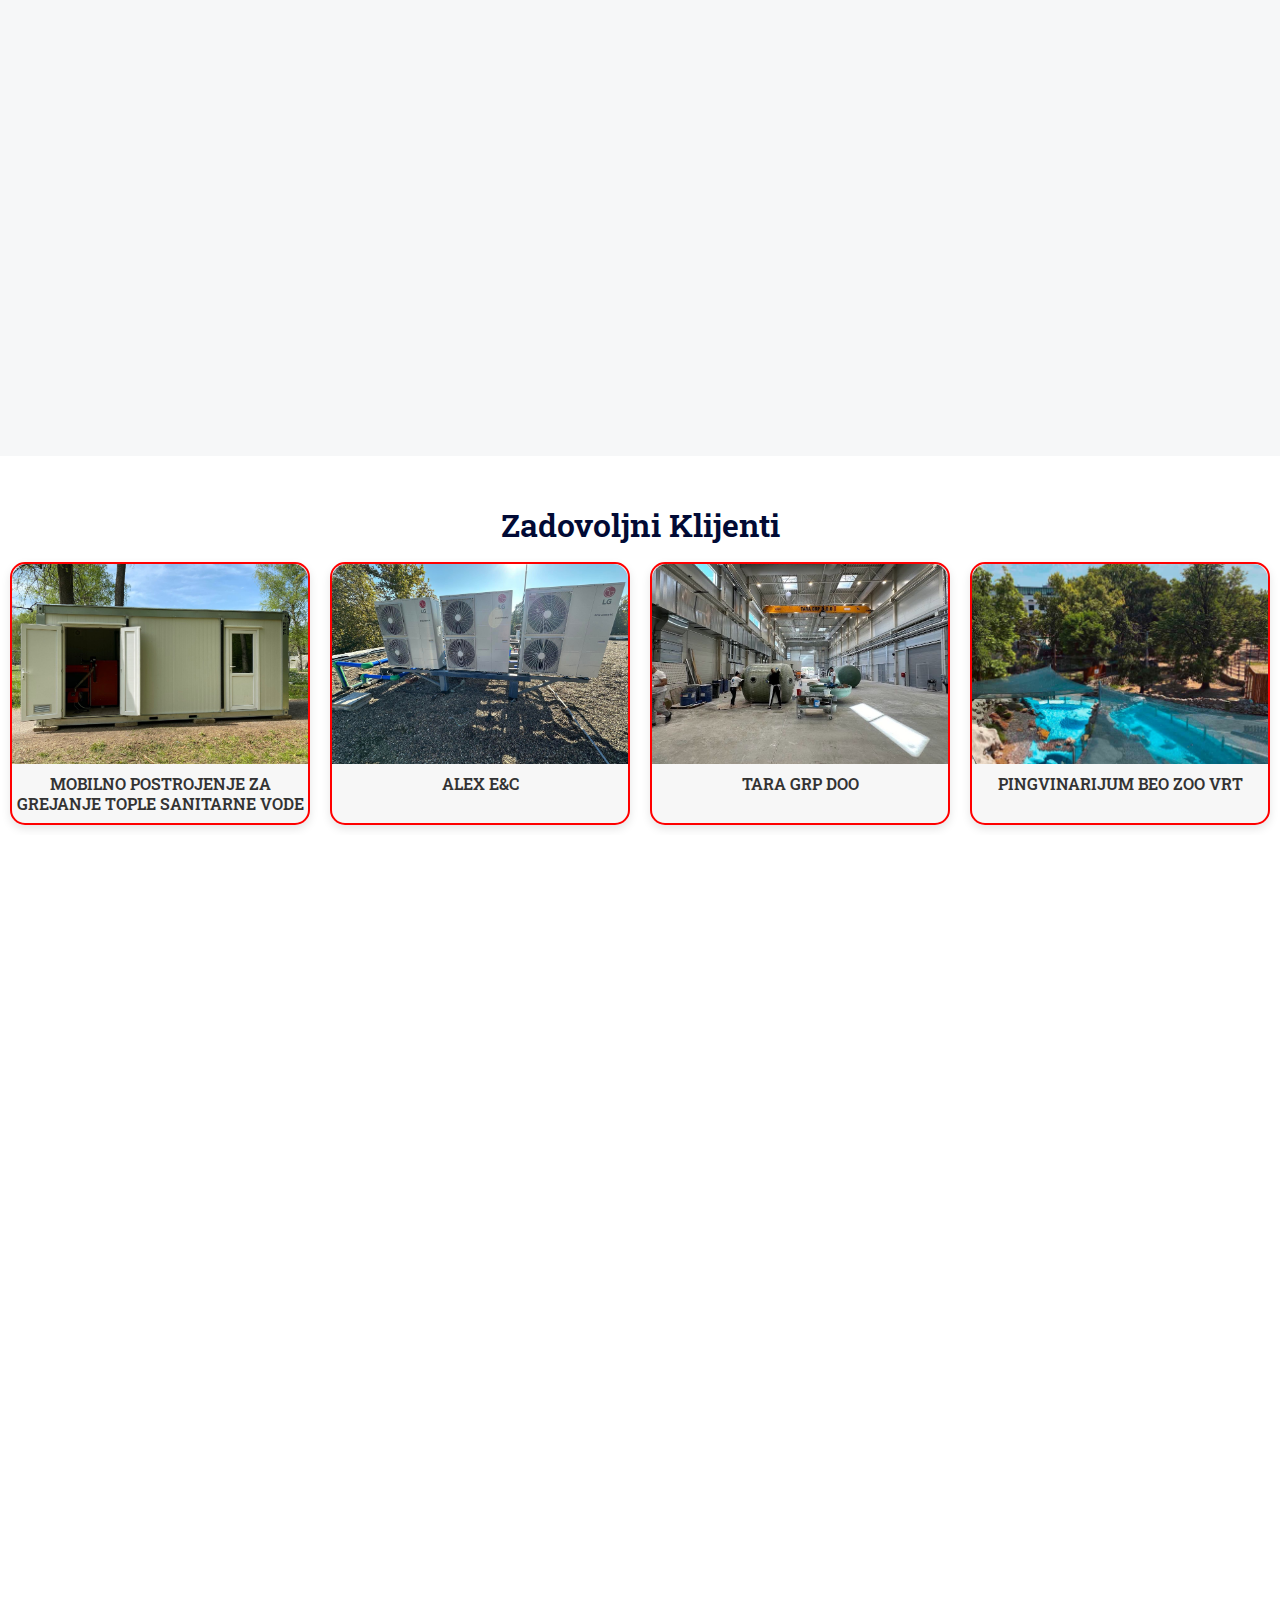
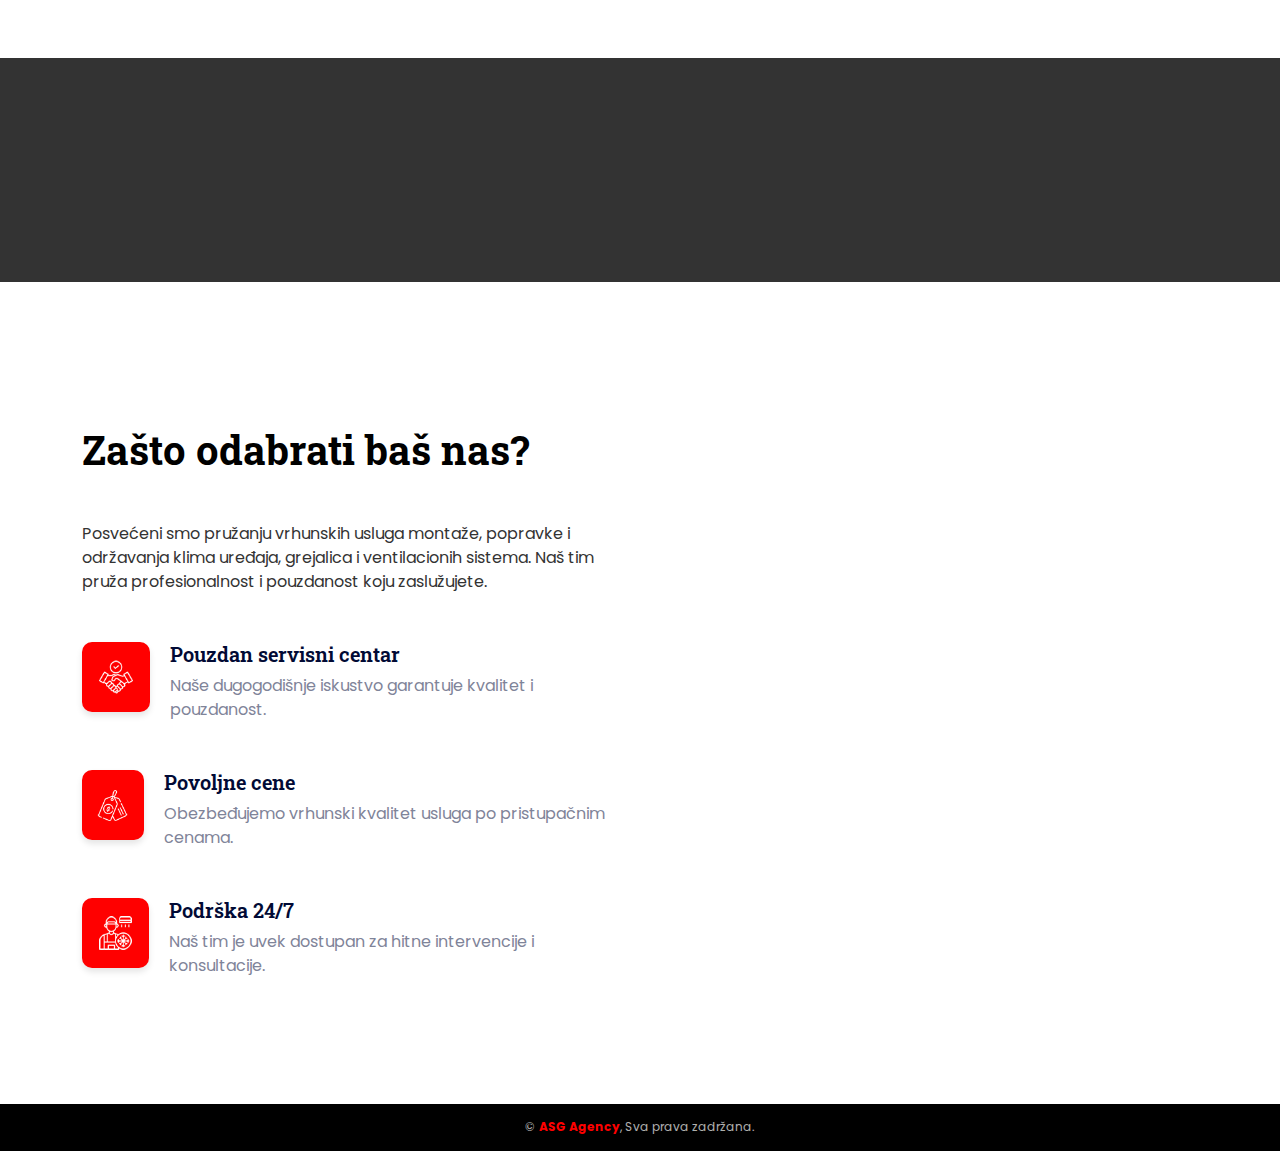
==== commit 74337533: "najnovije" ====
--- a/index.html
+++ b/index.html
@@ -336,6 +336,15 @@
                             </div>
                         </div>
                         
+                        <button class="pdv-obrazac" onclick="openPdf()">PDV OBRAZAC .PDF</button>
+
+                        <script>
+                        function openPdf() {
+                            const pdfUrl = "Podaci za identifikaciju Festina Solution.pdf";
+                            window.open(pdfUrl, "_blank");
+                        }
+                        </script>
+                        
                         
                         
                         
--- a/css/style.css
+++ b/css/style.css
@@ -654,4 +654,17 @@
         background-color: #FF0000;
         /* Crvena boja na hover */
     }
+}
+
+.pdv-obrazac{
+    background-color: #FF0000;
+    color: #fff;
+    font-size: 20px;
+    margin: 25px;
+    padding: 20px;
+    border:none;
+    border-radius: 10px;
+}
+.pdv-obrazac:hover{
+    background-color: #D00000;
 }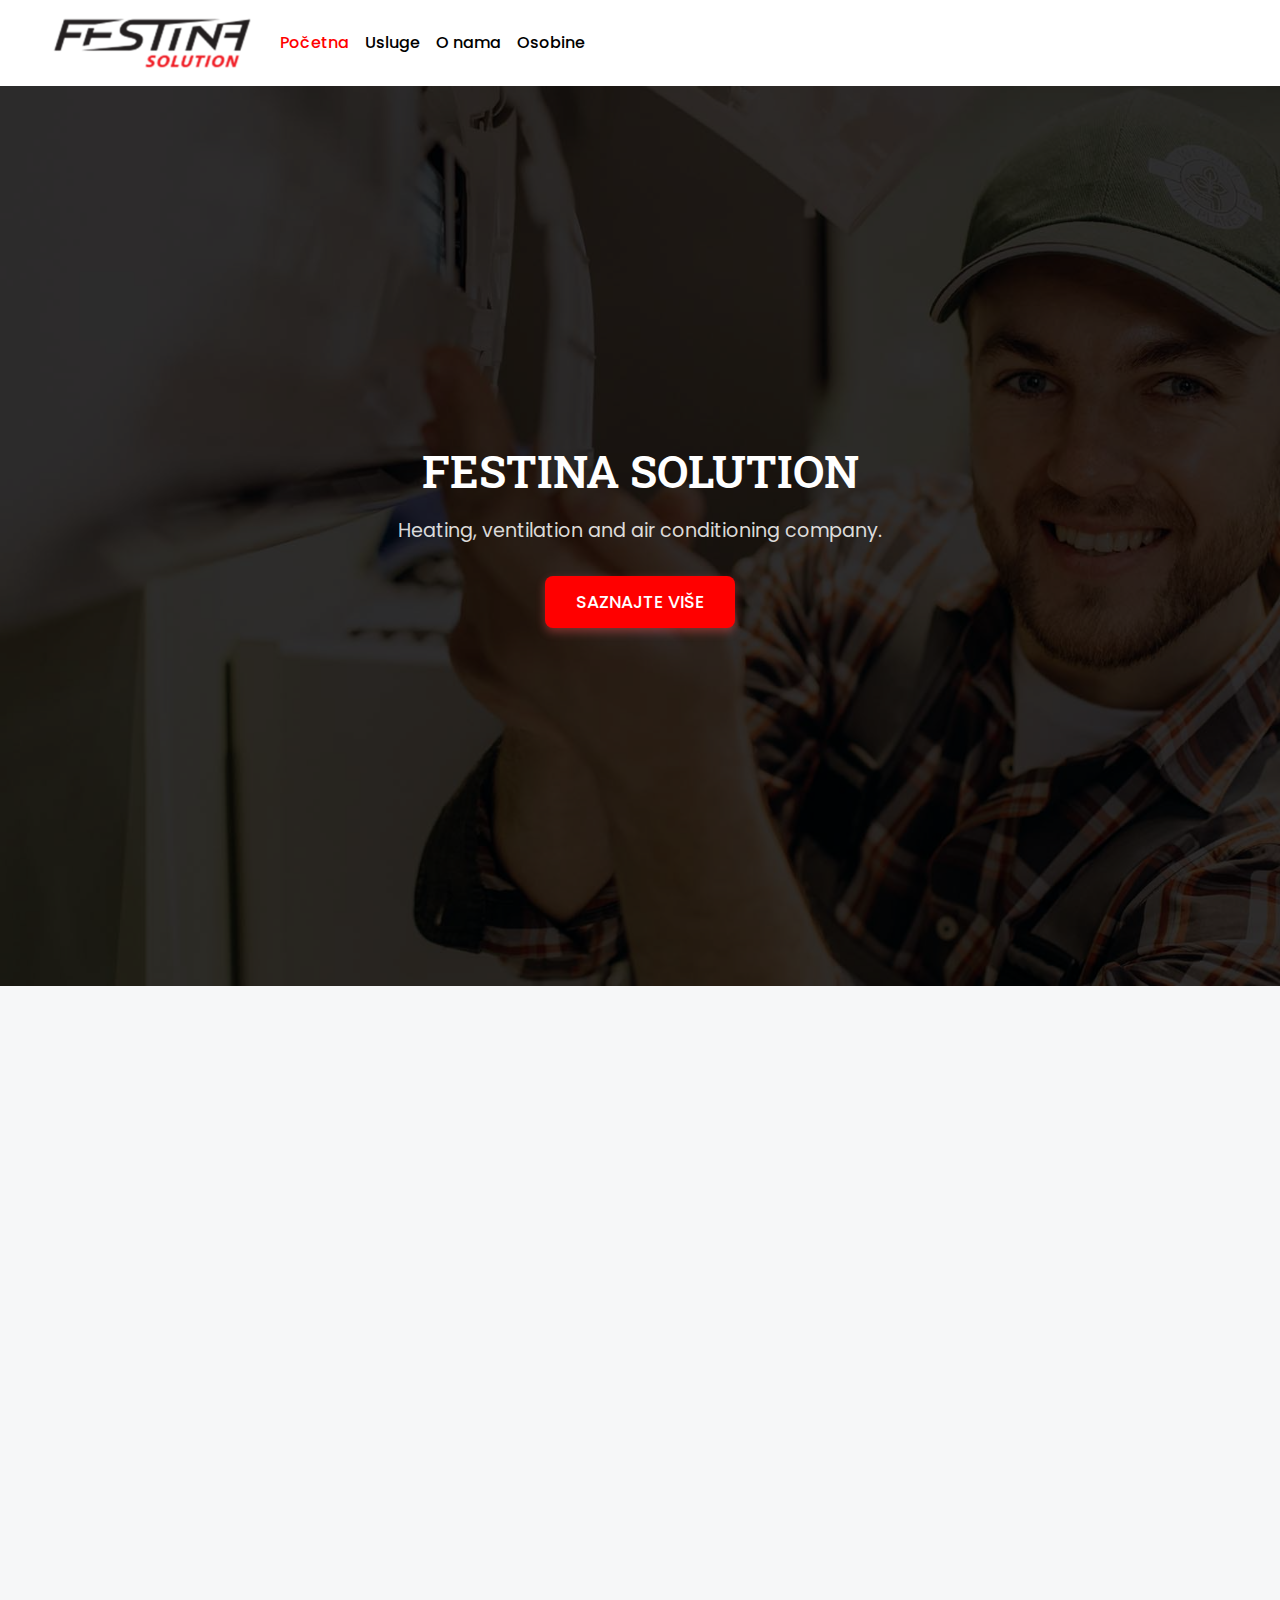
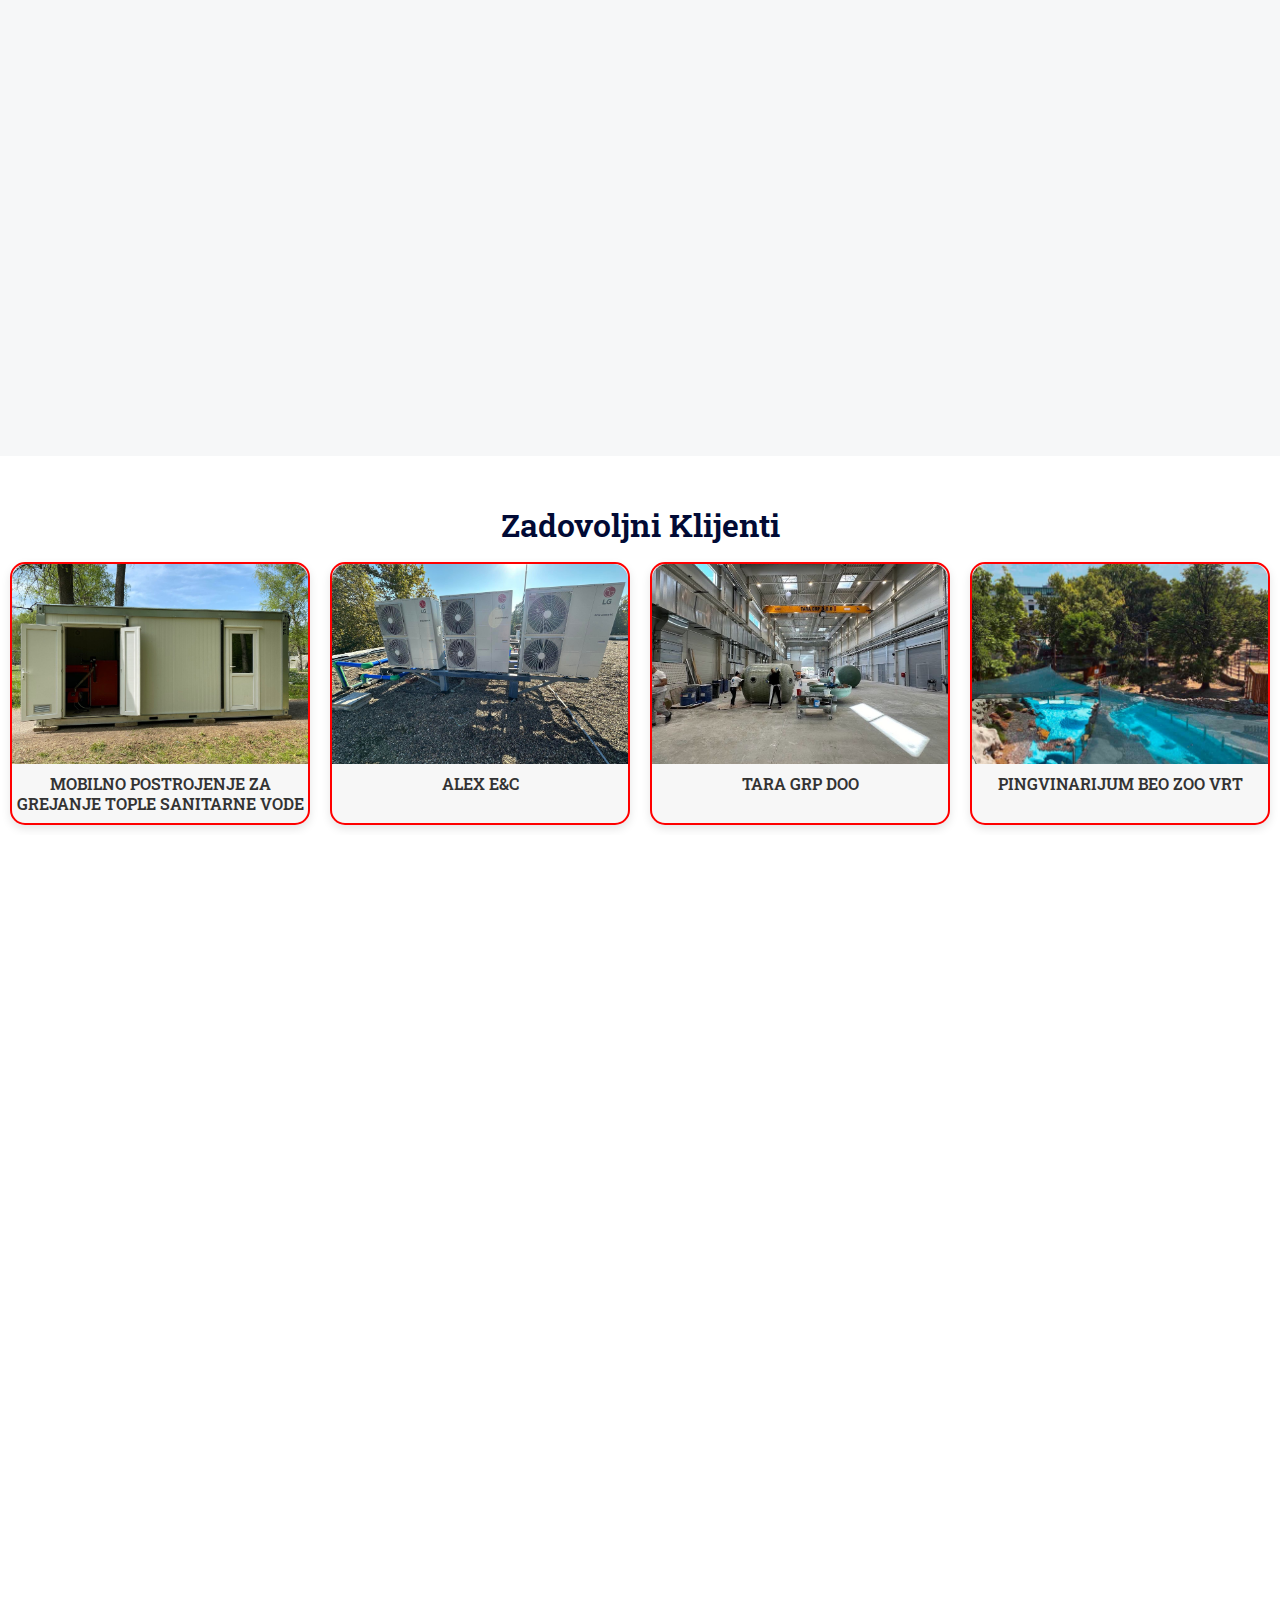
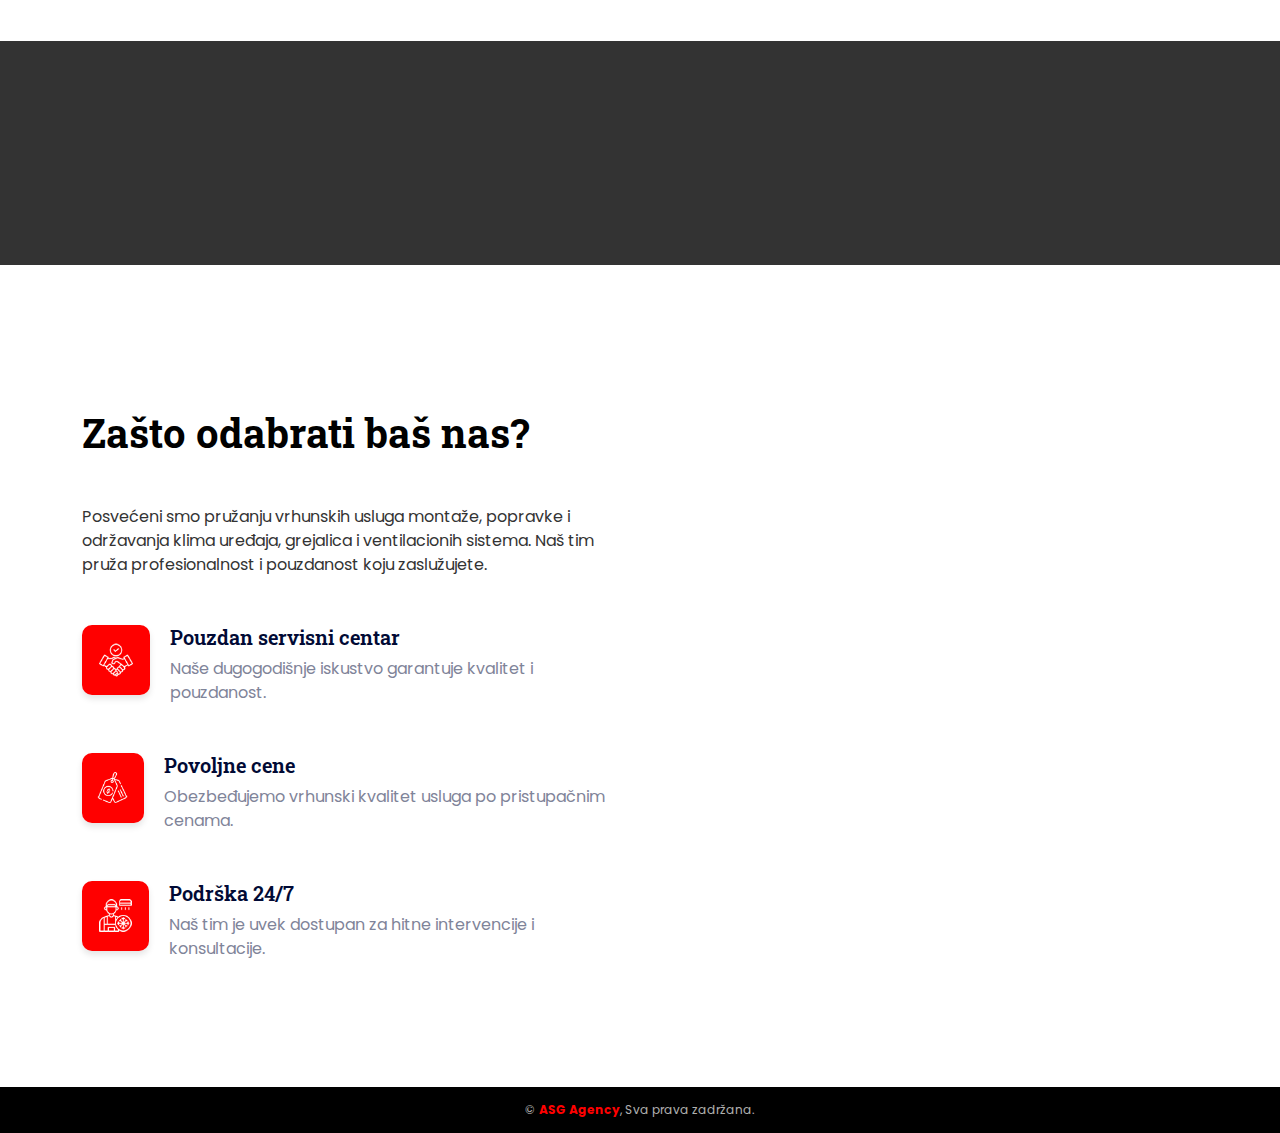
==== commit 58f4b77c: "new" ====
--- a/index.html
+++ b/index.html
@@ -336,7 +336,7 @@
                             </div>
                         </div>
                         
-                        <button class="pdv-obrazac" onclick="openPdf()">PDV OBRAZAC .PDF</button>
+                        <button class="pdv-obrazac" onclick="openPdf()">PODACI ZA IDENTIFIKACIJU</button>
 
                         <script>
                         function openPdf() {
--- a/css/style.css
+++ b/css/style.css
@@ -659,9 +659,9 @@
 .pdv-obrazac{
     background-color: #FF0000;
     color: #fff;
-    font-size: 20px;
+    font-size: 15px;
     margin: 25px;
-    padding: 20px;
+    padding: 15px;
     border:none;
     border-radius: 10px;
 }
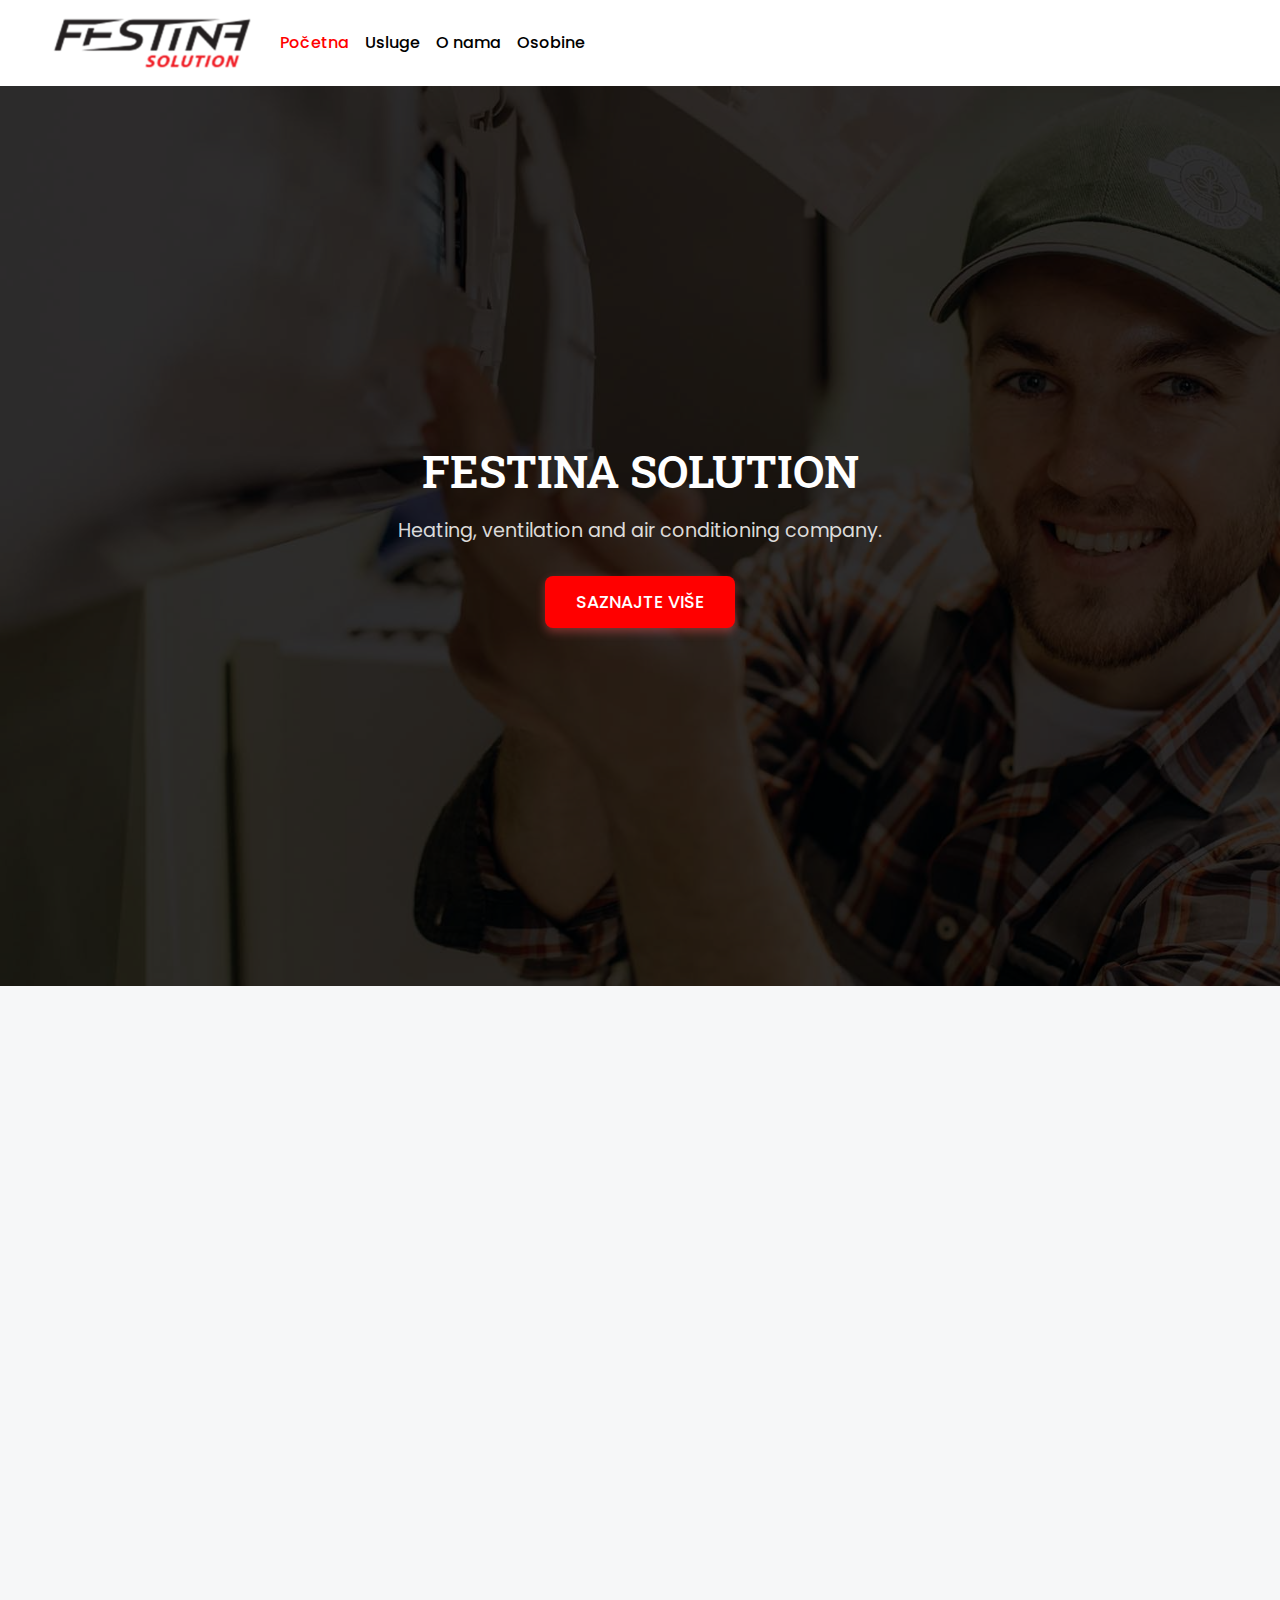
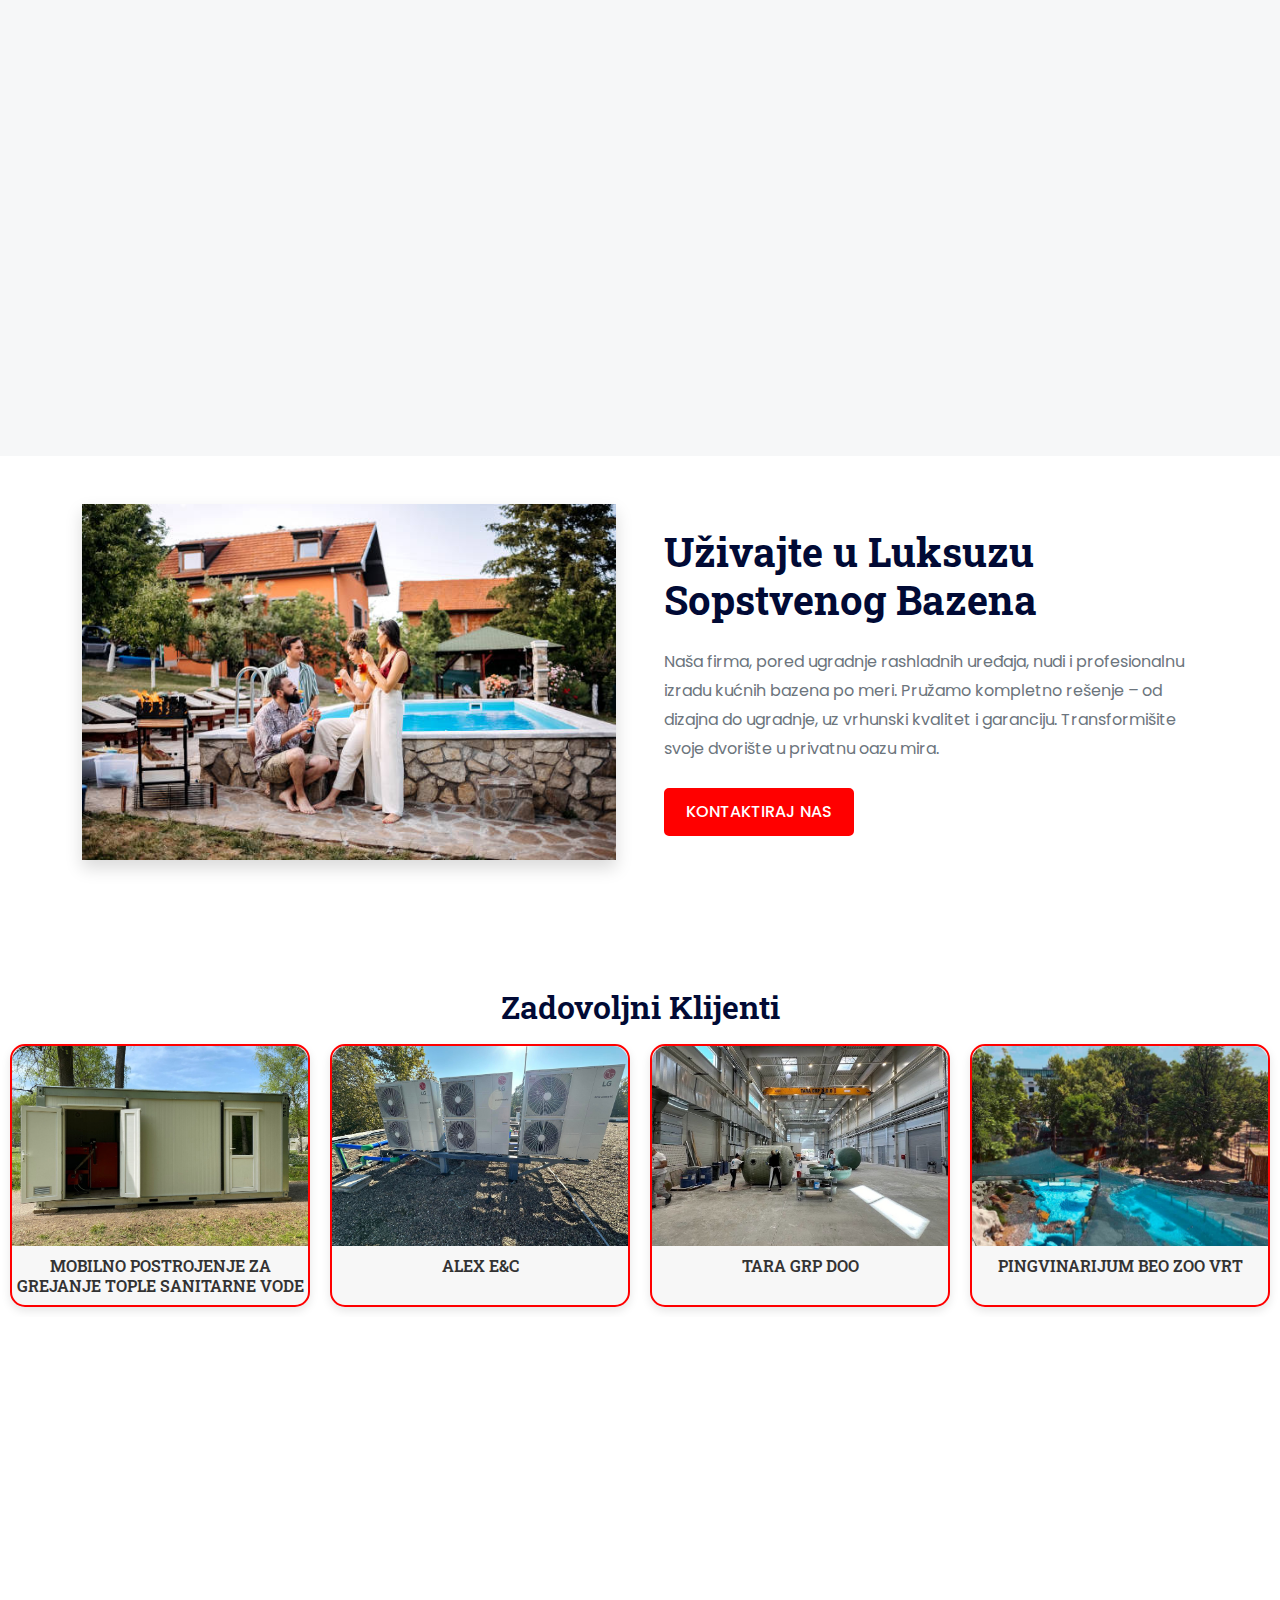
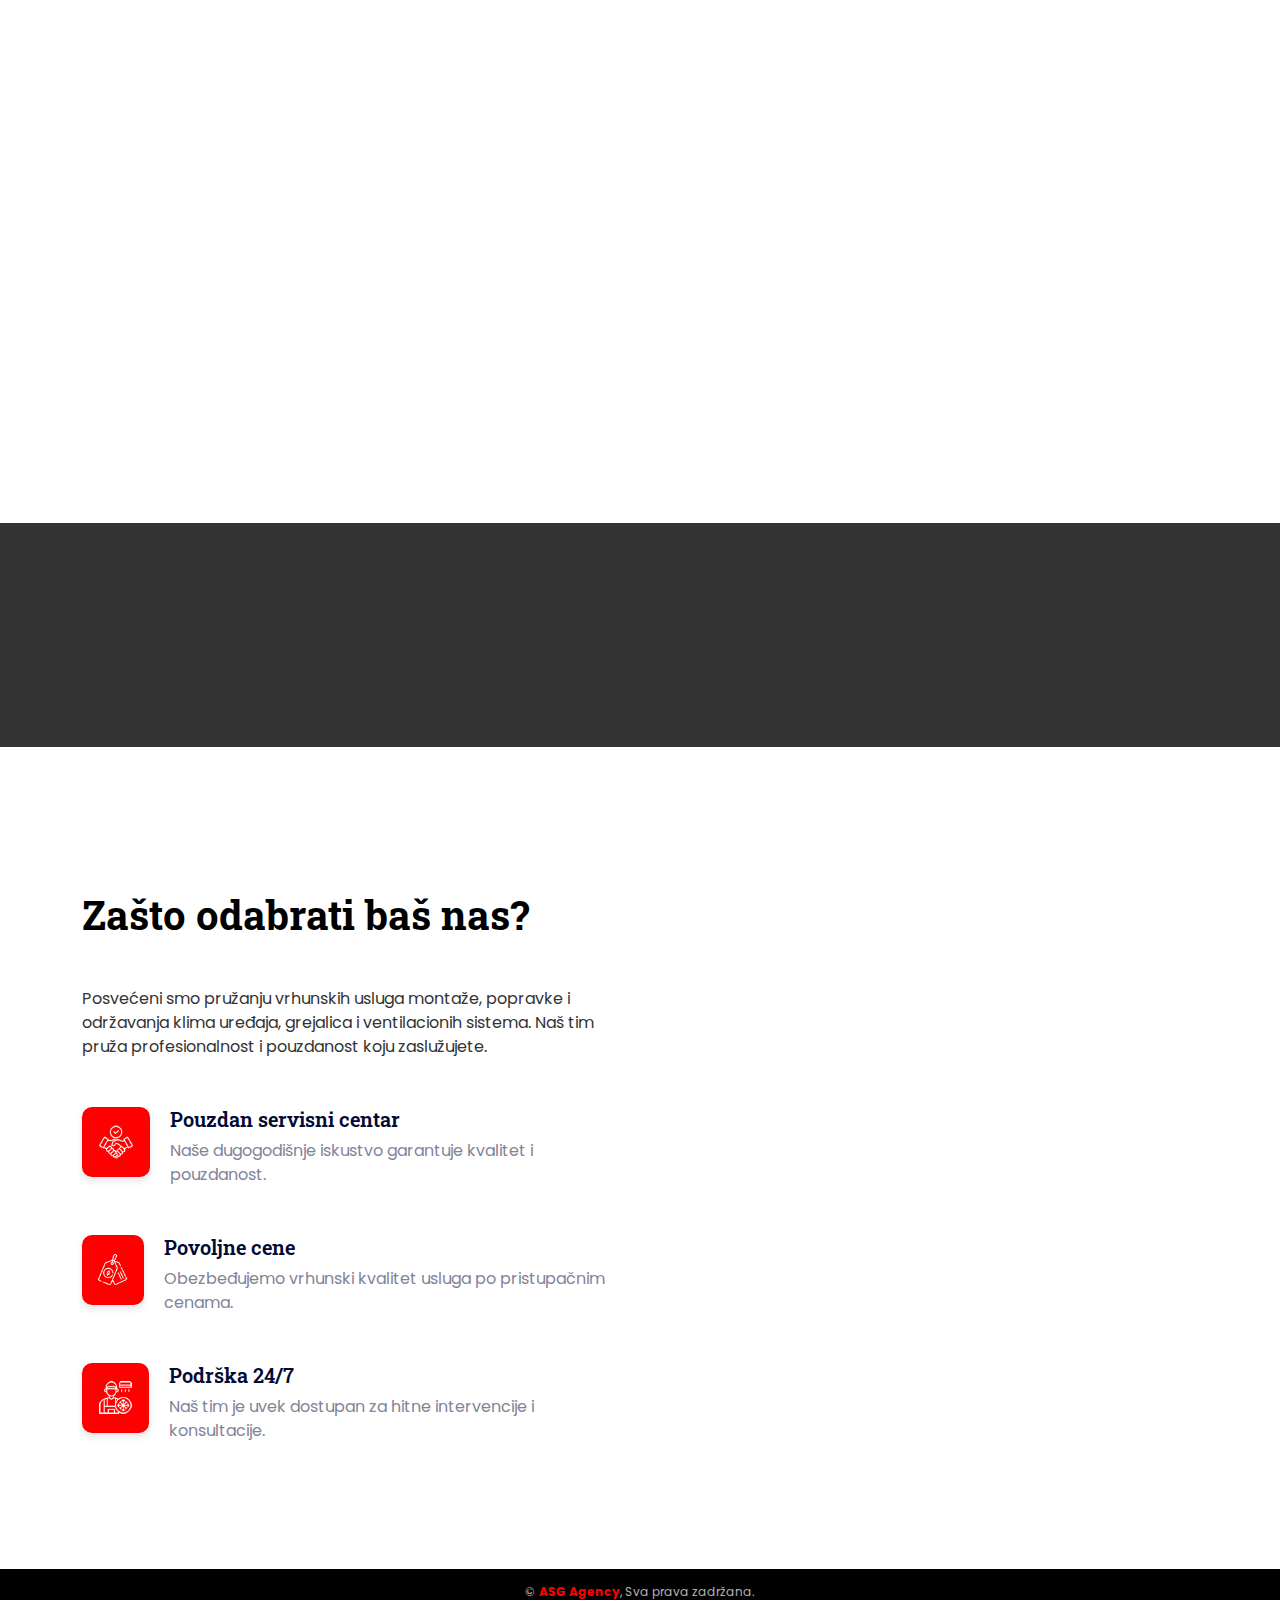
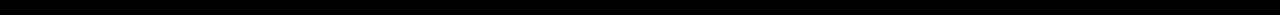
==== commit d08a08d5: "pools" ====
--- a/index.html
+++ b/index.html
@@ -3,14 +3,34 @@
 
 <head>
     <meta charset="utf-8">
-    <title>Festina Solution</title>
-    <meta content="width=device-width, initial-scale=1.0" name="viewport">
-    <meta content="" name="keywords">
-    <meta content="" name="description">
-
+    <title>Festina Solution - Klimatizacija, Grejanje, Ventilacija i Servisi</title>
+    <meta name="viewport" content="width=device-width, initial-scale=1.0">
+    
+    <!-- SEO Meta Tags -->
+    <meta name="keywords" content="klimatizacija, grejanje, ventilacija, klima uređaji, servis klima, prodaja klima, filteri za vazduh, filtracija vode">
+    <meta name="description" content="Festina Solution - Profesionalne usluge klimatizacije, grejanja i ventilacije. Prodaja i ugradnja klima uređaja, filtracija vazduha i vode, servisi i popravke.">
+    <meta name="author" content="Festina Solution">
+    
+    <!-- Canonical URL -->
+    <link rel="canonical" href="https://www.festinasolution.com">
+    
+    <!-- Open Graph Meta Tags (za deljenje na društvenim mrežama) -->
+    <meta property="og:type" content="website">
+    <meta property="og:title" content="Festina Solution - Klimatizacija, Grejanje i Ventilacija">
+    <meta property="og:description" content="Profesionalne usluge klimatizacije, grejanja i ventilacije. Prodaja i ugradnja klima uređaja, servisi i popravke.">
+    <meta property="og:image" content="https://www.festinasolution.com/img/preview.jpg">
+    <meta property="og:url" content="https://www.festinasolution.com">
+    <meta property="og:site_name" content="Festina Solution">
+    
+    <!-- Twitter Card Meta Tags (za deljenje na Twitteru) -->
+    <meta name="twitter:card" content="summary_large_image">
+    <meta name="twitter:title" content="Festina Solution - Klimatizacija, Grejanje i Ventilacija">
+    <meta name="twitter:description" content="Profesionalne usluge klimatizacije, grejanja i ventilacije.">
+    <meta name="twitter:image" content="https://www.festinasolution.com/img/preview.jpg">
+    
     <!-- Favicon -->
-    <link href="img/favicon.ico" rel="icon">
-
+    <link rel="icon" href="img/favicon.ico" type="image/x-icon">
+    
     <!-- Google Web Fonts -->
     <link rel="preconnect" href="https://fonts.googleapis.com">
     <link rel="preconnect" href="https://fonts.gstatic.com" crossorigin>
@@ -30,14 +50,46 @@
 
     <!-- Template Stylesheet -->
     <link href="css/style.css" rel="stylesheet">
-
+    
+    <!-- Additional Stylesheets -->
     <link rel="stylesheet" href="css/hero.css">
-
     <link rel="stylesheet" href="css/client.css">
-
     <link rel="stylesheet" href="css/image-popup.css">
     
+    <!-- Preload Key Resources -->
+    <link rel="preload" href="css/style.css" as="style">
+    <link rel="preload" href="img/hero-image.jpg" as="image">
+    
+    <!-- Robots (Indexing Control) -->
+    <meta name="robots" content="index, follow">
+    
+    <!-- Schema.org Markup (SEO Structured Data) -->
+    <script type="application/ld+json">
+    {
+        "@context": "https://schema.org",
+        "@type": "Organization",
+        "name": "Festina Solution",
+        "url": "https://www.festinasolution.com",
+        "logo": "https://www.festinasolution.com/img/logo.png",
+        "description": "Profesionalne usluge klimatizacije, grejanja i ventilacije. Prodaja i ugradnja klima uređaja, servisi i popravke.",
+        "address": {
+            "@type": "PostalAddress",
+            "streetAddress": "Adresa firme",
+            "addressLocality": "Grad",
+            "addressRegion": "Region",
+            "postalCode": "Poštanski broj",
+            "addressCountry": "RS"
+        },
+        "contactPoint": {
+            "@type": "ContactPoint",
+            "telephone": "+381601234567",
+            "contactType": "customer service"
+        }
+    }
+    </script>
+
 </head>
+
 
 <body>
     <!-- Spinner Start -->
@@ -180,6 +232,29 @@
         <!-- Service End -->
 
 
+        <!--Kucni Bazeni sekcija-->
+<section class="home-pools container-xxl py-5">
+    <div class="container">
+        <div class="row align-items-center gx-5">
+            <div class="col-md-6 mb-4 mb-md-0">
+                <img src="img/pool.jpg" alt="Kucni bazeni" class="img-fluid rounded shadow">
+            </div>
+            <div class="col-md-6">
+                <h1 class="display-6 text-dark mb-4">Uživajte u Luksuzu Sopstvenog Bazenа</h1>
+                <p class="mb-4 text-muted">
+                    Naša firma, pored ugradnje rashladnih uređaja, nudi i profesionalnu izradu kućnih bazena
+                    po meri. Pružamo kompletno rešenje – od dizajna do ugradnje, uz vrhunski kvalitet i garanciju.
+                    Transformišite svoje dvorište u privatnu oazu mira.
+                </p>
+                <a href="#about" class="btn btn-primary">Kontaktiraj nas</a>
+            </div>
+        </div>
+    </div>
+</section>
+<!--Kraj Kucnih Bazena-->
+
+
+
      <!-- Zadovoljni Klijenti - Horizontalni Scroll -->
 <section class="client-section">
     <h2 class="client-title">Zadovoljni Klijenti</h2>
